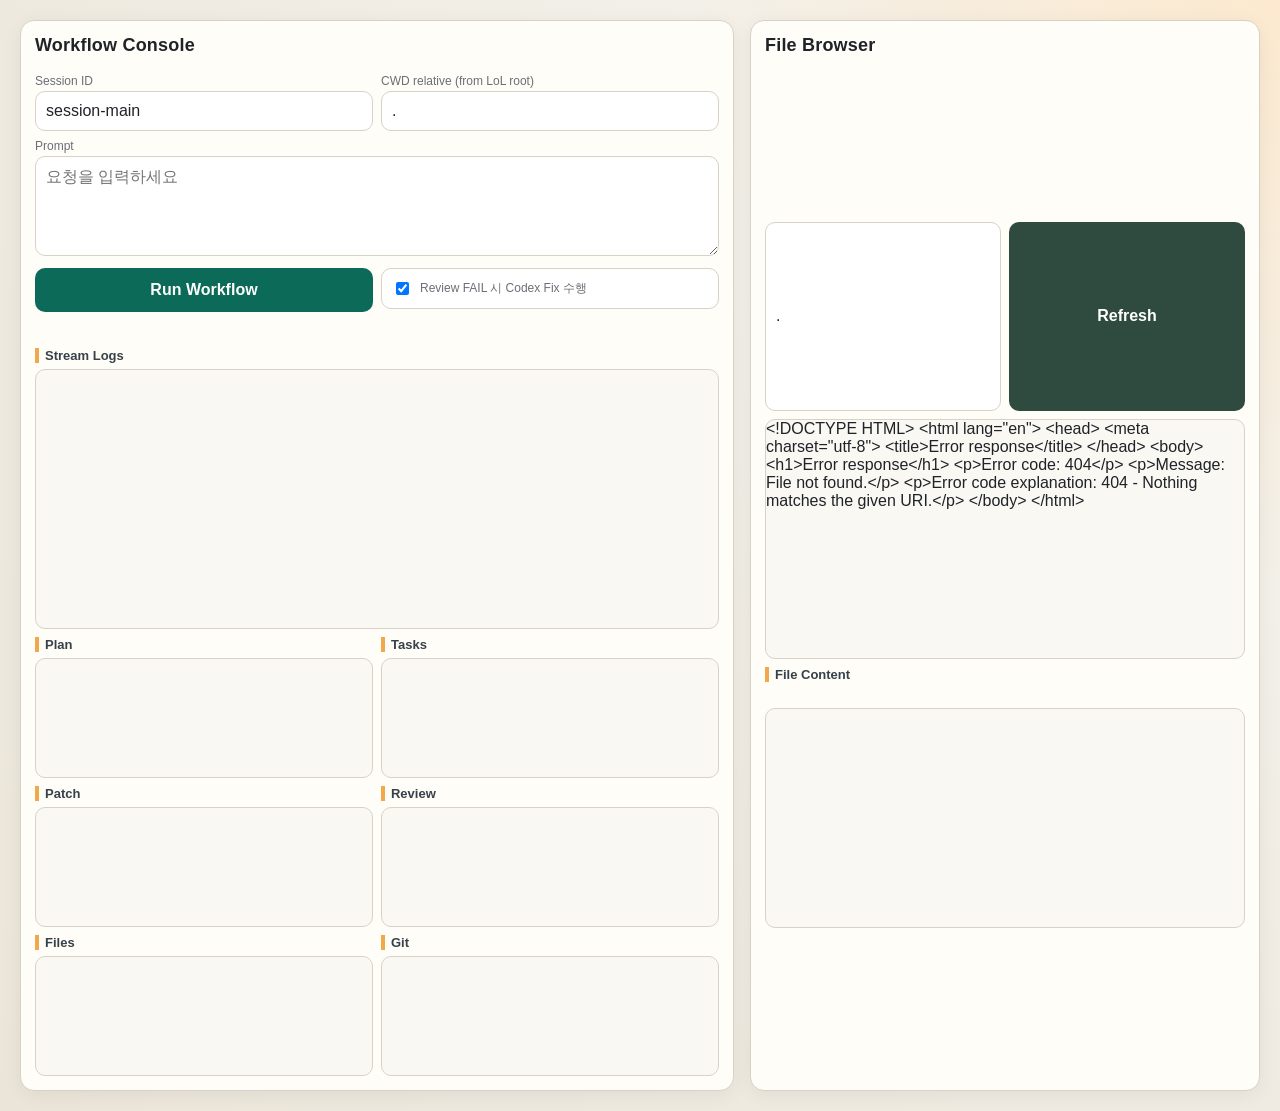
==== orchestrator/app/static/index.html @ 7f6a3e74 "chore: add orchestrator-runner workspace snapshot" ====
<!doctype html>
<html lang="ko">
<head>
  <meta charset="utf-8" />
  <meta name="viewport" content="width=device-width, initial-scale=1" />
  <title>LoL Orchestrator</title>
  <style>
    :root {
      --bg: #f3f0e9;
      --surface: #fffdf8;
      --ink: #1f2328;
      --muted: #6a6f76;
      --line: #d8d2c6;
      --accent: #0c6b58;
      --accent-2: #f0a84b;
    }
    * { box-sizing: border-box; }
    body {
      margin: 0;
      font-family: "IBM Plex Sans KR", "Pretendard", sans-serif;
      background: radial-gradient(circle at top right, #fce9cf 0%, var(--bg) 35%, #ebe5d9 100%);
      color: var(--ink);
    }
    .wrap {
      max-width: 1400px;
      margin: 0 auto;
      padding: 20px;
      display: grid;
      grid-template-columns: 1.4fr 1fr;
      gap: 16px;
    }
    .card {
      background: var(--surface);
      border: 1px solid var(--line);
      border-radius: 14px;
      padding: 14px;
      box-shadow: 0 4px 20px rgba(0, 0, 0, 0.06);
    }
    .title {
      margin: 0 0 10px 0;
      font-size: 18px;
      font-weight: 700;
      letter-spacing: 0.2px;
    }
    .grid-2 {
      display: grid;
      grid-template-columns: 1fr 1fr;
      gap: 8px;
    }
    label { font-size: 12px; color: var(--muted); display: block; margin-bottom: 3px; }
    input, textarea, button, select {
      width: 100%;
      border: 1px solid var(--line);
      border-radius: 10px;
      padding: 10px;
      background: #fff;
      color: var(--ink);
      font: inherit;
    }
    textarea { min-height: 100px; resize: vertical; }
    .btn {
      background: var(--accent);
      color: white;
      border: none;
      font-weight: 600;
      cursor: pointer;
    }
    .btn.secondary {
      background: #2f4a3f;
    }
    .stack { display: grid; gap: 8px; }
    .status {
      font-size: 13px;
      color: var(--muted);
      min-height: 20px;
    }
    .logs, .panel-content, .file-content {
      background: #faf8f3;
      border: 1px solid var(--line);
      border-radius: 10px;
      padding: 10px;
      white-space: pre-wrap;
      font-family: "Cascadia Code", "Consolas", monospace;
      font-size: 12px;
      overflow: auto;
    }
    .logs { min-height: 260px; max-height: 360px; }
    .panel-grid {
      display: grid;
      grid-template-columns: 1fr 1fr;
      gap: 8px;
    }
    .panel-title {
      margin: 0 0 6px 0;
      font-size: 13px;
      color: #36414a;
      border-left: 4px solid var(--accent-2);
      padding-left: 6px;
    }
    .panel-content {
      min-height: 120px;
      max-height: 220px;
    }
    .files-list {
      border: 1px solid var(--line);
      border-radius: 10px;
      background: #faf8f3;
      max-height: 250px;
      overflow: auto;
    }
    .entry {
      display: flex;
      justify-content: space-between;
      gap: 10px;
      padding: 8px 10px;
      border-bottom: 1px solid #e9e3d7;
      cursor: pointer;
      font-size: 12px;
    }
    .entry:hover { background: #f1ebdf; }
    .entry:last-child { border-bottom: none; }
    .entry .type { color: var(--muted); }
    .file-content { min-height: 220px; max-height: 380px; }
    @media (max-width: 980px) {
      .wrap { grid-template-columns: 1fr; }
    }
  </style>
</head>
<body>
  <div class="wrap">
    <section class="card stack">
      <h1 class="title">Workflow Console</h1>
      <div class="grid-2">
        <div>
          <label for="sessionId">Session ID</label>
          <input id="sessionId" value="session-main" />
        </div>
        <div>
          <label for="cwdRelative">CWD relative (from LoL root)</label>
          <input id="cwdRelative" value="." />
        </div>
      </div>
      <div>
        <label for="message">Prompt</label>
        <textarea id="message" placeholder="요청을 입력하세요"></textarea>
      </div>
      <div class="grid-2">
        <button id="sendBtn" class="btn">Run Workflow</button>
        <label style="display:flex;align-items:center;gap:8px;border:1px solid var(--line);border-radius:10px;padding:10px;background:#fff;">
          <input id="enableFix" type="checkbox" checked style="width:auto;" />
          Review FAIL 시 Codex Fix 수행
        </label>
      </div>
      <div id="status" class="status"></div>
      <div>
        <h3 class="panel-title">Stream Logs</h3>
        <div id="logs" class="logs"></div>
      </div>
      <div class="panel-grid">
        <div><h3 class="panel-title">Plan</h3><div id="panel-plan" class="panel-content"></div></div>
        <div><h3 class="panel-title">Tasks</h3><div id="panel-tasks" class="panel-content"></div></div>
        <div><h3 class="panel-title">Patch</h3><div id="panel-patch" class="panel-content"></div></div>
        <div><h3 class="panel-title">Review</h3><div id="panel-review" class="panel-content"></div></div>
        <div><h3 class="panel-title">Files</h3><div id="panel-files" class="panel-content"></div></div>
        <div><h3 class="panel-title">Git</h3><div id="panel-git" class="panel-content"></div></div>
      </div>
    </section>

    <section class="card stack">
      <h1 class="title">File Browser</h1>
      <div class="grid-2">
        <input id="browsePath" value="." />
        <button id="refreshFiles" class="btn secondary">Refresh</button>
      </div>
      <div id="filesList" class="files-list"></div>
      <div>
        <h3 class="panel-title">File Content</h3>
        <div id="filePath" class="status"></div>
        <div id="fileContent" class="file-content"></div>
      </div>
    </section>
  </div>

  <script>
    const el = (id) => document.getElementById(id);
    const logs = el("logs");
    const statusEl = el("status");
    let source = null;

    const panels = {
      plan: el("panel-plan"),
      tasks: el("panel-tasks"),
      patch: el("panel-patch"),
      review: el("panel-review"),
      files: el("panel-files"),
      git: el("panel-git"),
      implement: el("panel-patch"),
      fix: el("panel-patch")
    };

    function appendLog(line) {
      logs.textContent += line + "\n";
      logs.scrollTop = logs.scrollHeight;
    }

    function clearView() {
      logs.textContent = "";
      Object.values(panels).forEach((node) => { node.textContent = ""; });
    }

    async function startWorkflow() {
      if (source) {
        source.close();
        source = null;
      }
      clearView();
      const payload = {
        session_id: el("sessionId").value.trim(),
        message: el("message").value,
        cwd_relative: el("cwdRelative").value.trim() || ".",
        enable_fix: el("enableFix").checked
      };
      statusEl.textContent = "workflow 시작 중...";
      const res = await fetch("/api/chat", {
        method: "POST",
        headers: { "Content-Type": "application/json" },
        body: JSON.stringify(payload)
      });
      if (!res.ok) {
        statusEl.textContent = "workflow 시작 실패";
        appendLog(await res.text());
        return;
      }
      const data = await res.json();
      statusEl.textContent = `workflow_job_id=${data.workflow_job_id}`;
      source = new EventSource(`/api/workflow/stream/${data.workflow_job_id}`);
      source.onmessage = (event) => {
        try {
          const payload = JSON.parse(event.data);
          handleEvent(payload);
        } catch (e) {
          appendLog("parse error: " + String(e));
        }
      };
      source.onerror = () => {
        appendLog("[stream] disconnected");
      };
    }

    function handleEvent(evt) {
      const tag = `[${evt.seq}] ${evt.type}`;
      if (evt.type === "runner_event") {
        const p = evt.payload || {};
        if (p.type === "log") {
          appendLog(`${tag} [${evt.step}/${p.stream}] ${p.message}`);
        } else {
          appendLog(`${tag} [${evt.step}] ${JSON.stringify(p)}`);
        }
        return;
      }
      if (evt.type === "artifact") {
        appendLog(`${tag} artifact=${evt.name}`);
        if (panels[evt.name]) {
          panels[evt.name].textContent = evt.content || "";
        }
        return;
      }
      appendLog(`${tag} ${JSON.stringify(evt)}`);
      if (evt.type === "meta" && evt.event === "finished") {
        statusEl.textContent = `완료: ${evt.status}`;
        if (source) {
          source.close();
          source = null;
        }
      }
      if (evt.type === "meta" && evt.event === "error") {
        statusEl.textContent = `실패: ${evt.message || "unknown"}`;
        if (source) {
          source.close();
          source = null;
        }
      }
    }

    async function refreshFiles() {
      const path = el("browsePath").value.trim() || ".";
      const res = await fetch(`/api/files?path=${encodeURIComponent(path)}`);
      const list = el("filesList");
      list.textContent = "";
      if (!res.ok) {
        list.textContent = await res.text();
        return;
      }
      const data = await res.json();
      for (const entry of data.entries) {
        const row = document.createElement("div");
        row.className = "entry";
        row.innerHTML = `<span>${entry.path}</span><span class="type">${entry.type}</span>`;
        row.onclick = () => {
          if (entry.type === "dir") {
            el("browsePath").value = entry.path;
            refreshFiles();
          } else {
            loadFile(entry.path);
          }
        };
        list.appendChild(row);
      }
    }

    async function loadFile(path) {
      const res = await fetch(`/api/file?path=${encodeURIComponent(path)}`);
      if (!res.ok) {
        el("filePath").textContent = path;
        el("fileContent").textContent = await res.text();
        return;
      }
      const data = await res.json();
      el("filePath").textContent = data.path;
      el("fileContent").textContent = data.content;
    }

    el("sendBtn").onclick = () => startWorkflow();
    el("refreshFiles").onclick = () => refreshFiles();
    refreshFiles();
  </script>
</body>
</html>
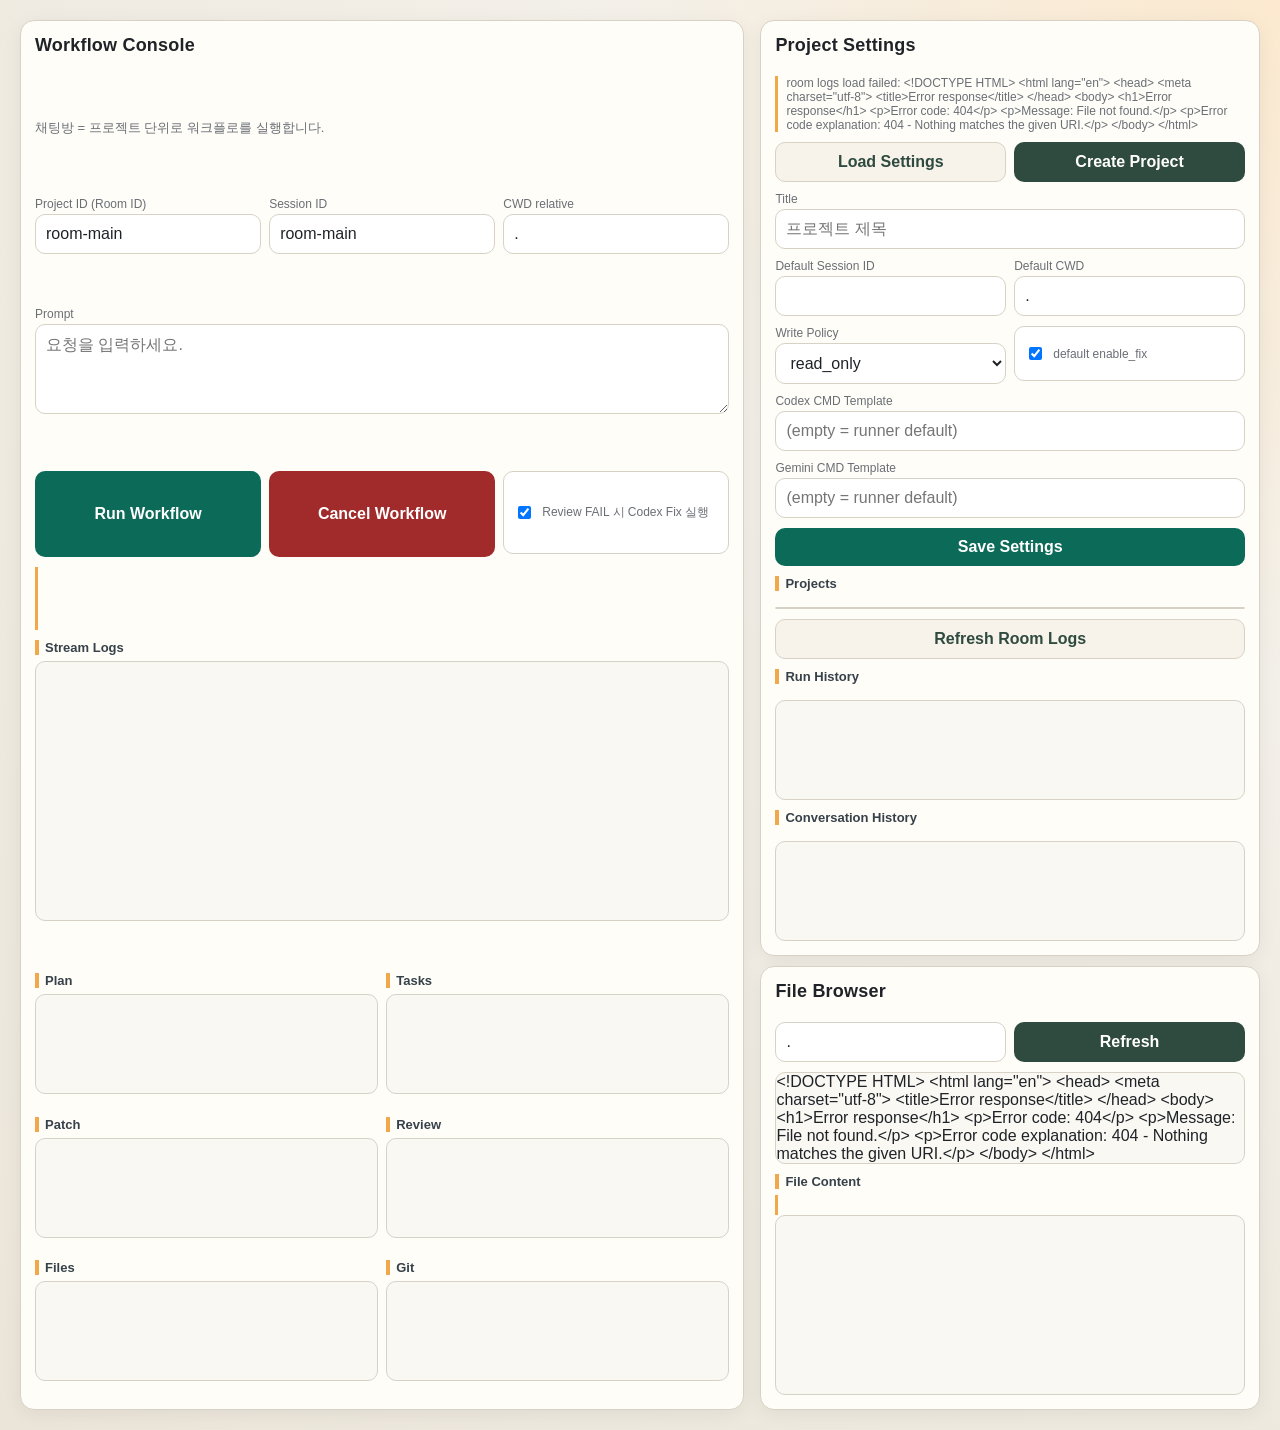
==== commit ae266b9f: "feat: dockerize runner orchestration with CLI-ready auto/mock modes" ====
--- a/orchestrator/app/static/index.html
+++ b/orchestrator/app/static/index.html
@@ -13,6 +13,7 @@
       --line: #d8d2c6;
       --accent: #0c6b58;
       --accent-2: #f0a84b;
+      --danger: #a12b2b;
     }
     * { box-sizing: border-box; }
     body {
@@ -22,11 +23,11 @@
       color: var(--ink);
     }
     .wrap {
-      max-width: 1400px;
+      max-width: 1500px;
       margin: 0 auto;
       padding: 20px;
       display: grid;
-      grid-template-columns: 1.4fr 1fr;
+      grid-template-columns: 1.45fr 1fr;
       gap: 16px;
     }
     .card {
@@ -42,9 +43,20 @@
       font-weight: 700;
       letter-spacing: 0.2px;
     }
+    .subtitle {
+      margin: 0 0 8px 0;
+      font-size: 13px;
+      color: var(--muted);
+    }
+    .stack { display: grid; gap: 10px; }
     .grid-2 {
       display: grid;
       grid-template-columns: 1fr 1fr;
+      gap: 8px;
+    }
+    .grid-3 {
+      display: grid;
+      grid-template-columns: repeat(3, 1fr);
       gap: 8px;
     }
     label { font-size: 12px; color: var(--muted); display: block; margin-bottom: 3px; }
@@ -57,7 +69,7 @@
       color: var(--ink);
       font: inherit;
     }
-    textarea { min-height: 100px; resize: vertical; }
+    textarea { min-height: 90px; resize: vertical; }
     .btn {
       background: var(--accent);
       color: white;
@@ -65,14 +77,19 @@
       font-weight: 600;
       cursor: pointer;
     }
-    .btn.secondary {
-      background: #2f4a3f;
-    }
-    .stack { display: grid; gap: 8px; }
+    .btn.secondary { background: #2f4a3f; }
+    .btn.ghost {
+      background: #f7f3eb;
+      color: #2f4a3f;
+      border: 1px solid var(--line);
+    }
+    .btn.danger { background: var(--danger); }
     .status {
-      font-size: 13px;
+      font-size: 12px;
       color: var(--muted);
       min-height: 20px;
+      border-left: 3px solid var(--accent-2);
+      padding-left: 8px;
     }
     .logs, .panel-content, .file-content {
       background: #faf8f3;
@@ -98,14 +115,33 @@
       padding-left: 6px;
     }
     .panel-content {
-      min-height: 120px;
+      min-height: 100px;
       max-height: 220px;
     }
+    .project-list {
+      border: 1px solid var(--line);
+      border-radius: 10px;
+      background: #faf8f3;
+      max-height: 200px;
+      overflow: auto;
+    }
+    .project-row {
+      display: flex;
+      justify-content: space-between;
+      gap: 8px;
+      padding: 8px 10px;
+      border-bottom: 1px solid #e9e3d7;
+      cursor: pointer;
+      font-size: 12px;
+    }
+    .project-row:last-child { border-bottom: none; }
+    .project-row:hover { background: #f1ebdf; }
+    .project-row .muted { color: var(--muted); }
     .files-list {
       border: 1px solid var(--line);
       border-radius: 10px;
       background: #faf8f3;
-      max-height: 250px;
+      max-height: 220px;
       overflow: auto;
     }
     .entry {
@@ -120,8 +156,8 @@
     .entry:hover { background: #f1ebdf; }
     .entry:last-child { border-bottom: none; }
     .entry .type { color: var(--muted); }
-    .file-content { min-height: 220px; max-height: 380px; }
-    @media (max-width: 980px) {
+    .file-content { min-height: 180px; max-height: 320px; }
+    @media (max-width: 1080px) {
       .wrap { grid-template-columns: 1fr; }
     }
   </style>
@@ -130,32 +166,43 @@
   <div class="wrap">
     <section class="card stack">
       <h1 class="title">Workflow Console</h1>
-      <div class="grid-2">
+      <p class="subtitle">채팅방 = 프로젝트 단위로 워크플로를 실행합니다.</p>
+
+      <div class="grid-3">
+        <div>
+          <label for="projectId">Project ID (Room ID)</label>
+          <input id="projectId" value="room-main" />
+        </div>
         <div>
           <label for="sessionId">Session ID</label>
-          <input id="sessionId" value="session-main" />
+          <input id="sessionId" value="room-main" />
         </div>
         <div>
-          <label for="cwdRelative">CWD relative (from LoL root)</label>
+          <label for="cwdRelative">CWD relative</label>
           <input id="cwdRelative" value="." />
         </div>
       </div>
+
       <div>
         <label for="message">Prompt</label>
-        <textarea id="message" placeholder="요청을 입력하세요"></textarea>
+        <textarea id="message" placeholder="요청을 입력하세요."></textarea>
       </div>
-      <div class="grid-2">
+
+      <div class="grid-3">
         <button id="sendBtn" class="btn">Run Workflow</button>
+        <button id="cancelBtn" class="btn danger">Cancel Workflow</button>
         <label style="display:flex;align-items:center;gap:8px;border:1px solid var(--line);border-radius:10px;padding:10px;background:#fff;">
           <input id="enableFix" type="checkbox" checked style="width:auto;" />
-          Review FAIL 시 Codex Fix 수행
+          Review FAIL 시 Codex Fix 실행
         </label>
       </div>
-      <div id="status" class="status"></div>
+
+      <div id="workflowStatus" class="status"></div>
       <div>
         <h3 class="panel-title">Stream Logs</h3>
         <div id="logs" class="logs"></div>
       </div>
+
       <div class="panel-grid">
         <div><h3 class="panel-title">Plan</h3><div id="panel-plan" class="panel-content"></div></div>
         <div><h3 class="panel-title">Tasks</h3><div id="panel-tasks" class="panel-content"></div></div>
@@ -166,25 +213,91 @@
       </div>
     </section>
 
-    <section class="card stack">
-      <h1 class="title">File Browser</h1>
-      <div class="grid-2">
-        <input id="browsePath" value="." />
-        <button id="refreshFiles" class="btn secondary">Refresh</button>
-      </div>
-      <div id="filesList" class="files-list"></div>
-      <div>
-        <h3 class="panel-title">File Content</h3>
-        <div id="filePath" class="status"></div>
-        <div id="fileContent" class="file-content"></div>
-      </div>
+    <section class="stack">
+      <section class="card stack">
+        <h2 class="title">Project Settings</h2>
+        <div id="settingsStatus" class="status"></div>
+
+        <div class="grid-2">
+          <button id="loadSettingsBtn" class="btn ghost">Load Settings</button>
+          <button id="createProjectBtn" class="btn secondary">Create Project</button>
+        </div>
+
+        <div>
+          <label for="projectTitle">Title</label>
+          <input id="projectTitle" placeholder="프로젝트 제목" />
+        </div>
+
+        <div class="grid-2">
+          <div>
+            <label for="defaultSessionId">Default Session ID</label>
+            <input id="defaultSessionId" />
+          </div>
+          <div>
+            <label for="defaultCwdRelative">Default CWD</label>
+            <input id="defaultCwdRelative" value="." />
+          </div>
+        </div>
+
+        <div class="grid-2">
+          <div>
+            <label for="writePolicy">Write Policy</label>
+            <select id="writePolicy">
+              <option value="read_only">read_only</option>
+              <option value="write_enabled">write_enabled</option>
+            </select>
+          </div>
+          <label style="display:flex;align-items:center;gap:8px;border:1px solid var(--line);border-radius:10px;padding:10px;background:#fff;">
+            <input id="defaultEnableFix" type="checkbox" checked style="width:auto;" />
+            default enable_fix
+          </label>
+        </div>
+
+        <div>
+          <label for="codexCmdTemplate">Codex CMD Template</label>
+          <input id="codexCmdTemplate" placeholder="(empty = runner default)" />
+        </div>
+        <div>
+          <label for="geminiCmdTemplate">Gemini CMD Template</label>
+          <input id="geminiCmdTemplate" placeholder="(empty = runner default)" />
+        </div>
+
+        <button id="saveSettingsBtn" class="btn">Save Settings</button>
+
+        <h3 class="panel-title">Projects</h3>
+        <div id="projectList" class="project-list"></div>
+
+        <button id="refreshRoomLogsBtn" class="btn ghost">Refresh Room Logs</button>
+        <h3 class="panel-title">Run History</h3>
+        <div id="runHistory" class="panel-content"></div>
+        <h3 class="panel-title">Conversation History</h3>
+        <div id="conversationHistory" class="panel-content"></div>
+      </section>
+
+      <section class="card stack">
+        <h2 class="title">File Browser</h2>
+        <div class="grid-2">
+          <input id="browsePath" value="." />
+          <button id="refreshFiles" class="btn secondary">Refresh</button>
+        </div>
+        <div id="filesList" class="files-list"></div>
+        <div>
+          <h3 class="panel-title">File Content</h3>
+          <div id="filePath" class="status"></div>
+          <div id="fileContent" class="file-content"></div>
+        </div>
+      </section>
     </section>
   </div>
 
   <script>
     const el = (id) => document.getElementById(id);
     const logs = el("logs");
-    const statusEl = el("status");
+    const workflowStatus = el("workflowStatus");
+    const settingsStatus = el("settingsStatus");
+    const runHistory = el("runHistory");
+    const conversationHistory = el("conversationHistory");
+    let currentWorkflowJobId = null;
     let source = null;
 
     const panels = {
@@ -198,14 +311,174 @@
       fix: el("panel-patch")
     };
 
+    function setStatus(node, message) {
+      node.textContent = message;
+    }
+
     function appendLog(line) {
       logs.textContent += line + "\n";
       logs.scrollTop = logs.scrollHeight;
     }
 
-    function clearView() {
+    function clearWorkflowView() {
       logs.textContent = "";
       Object.values(panels).forEach((node) => { node.textContent = ""; });
+    }
+
+    async function apiJson(url, options = {}) {
+      const res = await fetch(url, {
+        headers: { "Content-Type": "application/json", ...(options.headers || {}) },
+        ...options
+      });
+      const text = await res.text();
+      let data = {};
+      if (text) {
+        try { data = JSON.parse(text); } catch { data = { raw: text }; }
+      }
+      if (!res.ok) {
+        const detail = data.detail || data.raw || `${res.status}`;
+        throw new Error(String(detail));
+      }
+      return data;
+    }
+
+    function applySettings(settings) {
+      el("projectId").value = settings.project_id;
+      el("projectTitle").value = settings.title || "";
+      el("defaultSessionId").value = settings.default_session_id;
+      el("defaultCwdRelative").value = settings.default_cwd_relative;
+      el("defaultEnableFix").checked = !!settings.default_enable_fix;
+      el("codexCmdTemplate").value = settings.codex_cmd_template || "";
+      el("geminiCmdTemplate").value = settings.gemini_cmd_template || "";
+      el("writePolicy").value = settings.write_policy || "read_only";
+
+      el("sessionId").value = settings.default_session_id;
+      el("cwdRelative").value = settings.default_cwd_relative;
+      el("enableFix").checked = !!settings.default_enable_fix;
+    }
+
+    async function refreshProjects() {
+      try {
+        const data = await apiJson("/api/projects");
+        const list = el("projectList");
+        list.textContent = "";
+        for (const item of (data.items || [])) {
+          const row = document.createElement("div");
+          row.className = "project-row";
+          row.innerHTML = `<span>${item.project_id}</span><span class="muted">${item.updated_at}</span>`;
+          row.onclick = async () => {
+            el("projectId").value = item.project_id;
+            await loadSettings();
+          };
+          list.appendChild(row);
+        }
+      } catch (err) {
+        setStatus(settingsStatus, `projects load failed: ${String(err.message || err)}`);
+      }
+    }
+
+    function renderRuns(items) {
+      const rows = (items || []).slice(0, 20).map((item) => {
+        return `${item.workflow_job_id} | ${item.status} | ${item.updated_at || "-"}`;
+      });
+      runHistory.textContent = rows.length ? rows.join("\n") : "(no runs)";
+    }
+
+    function renderConversation(items) {
+      const rows = (items || []).slice(-40).map((item) => {
+        const src = item.source || item.type || "event";
+        if (item.message) {
+          return `[${src}] ${item.message}`;
+        }
+        if (item.event) {
+          return `[${src}] ${item.event}`;
+        }
+        return `[${src}] ${JSON.stringify(item)}`;
+      });
+      conversationHistory.textContent = rows.length ? rows.join("\n") : "(no conversation events)";
+    }
+
+    async function refreshRoomLogs() {
+      const projectId = el("projectId").value.trim();
+      if (!projectId) {
+        setStatus(settingsStatus, "project_id is required");
+        return;
+      }
+      try {
+        const runs = await apiJson(`/api/projects/${encodeURIComponent(projectId)}/runs`);
+        const conversation = await apiJson(`/api/projects/${encodeURIComponent(projectId)}/conversation?limit=200`);
+        renderRuns(runs.items || []);
+        renderConversation(conversation.items || []);
+      } catch (err) {
+        setStatus(settingsStatus, `room logs load failed: ${String(err.message || err)}`);
+      }
+    }
+
+    async function loadSettings() {
+      const projectId = el("projectId").value.trim();
+      if (!projectId) {
+        setStatus(settingsStatus, "project_id is required");
+        return;
+      }
+      try {
+        const data = await apiJson(`/api/projects/${encodeURIComponent(projectId)}/settings`);
+        applySettings(data);
+        await refreshRoomLogs();
+        setStatus(settingsStatus, `loaded settings: ${projectId}`);
+      } catch (err) {
+        setStatus(settingsStatus, `load failed: ${String(err.message || err)}`);
+      }
+    }
+
+    async function createProject() {
+      const projectId = el("projectId").value.trim();
+      if (!projectId) {
+        setStatus(settingsStatus, "project_id is required");
+        return;
+      }
+      try {
+        const data = await apiJson("/api/projects", {
+          method: "POST",
+          body: JSON.stringify({
+            project_id: projectId,
+            title: el("projectTitle").value.trim() || null
+          })
+        });
+        applySettings(data);
+        await refreshProjects();
+        await refreshRoomLogs();
+        setStatus(settingsStatus, `created project: ${projectId}`);
+      } catch (err) {
+        setStatus(settingsStatus, `create failed: ${String(err.message || err)}`);
+      }
+    }
+
+    async function saveSettings() {
+      const projectId = el("projectId").value.trim();
+      if (!projectId) {
+        setStatus(settingsStatus, "project_id is required");
+        return;
+      }
+      try {
+        const data = await apiJson(`/api/projects/${encodeURIComponent(projectId)}/settings`, {
+          method: "PUT",
+          body: JSON.stringify({
+            title: el("projectTitle").value.trim() || null,
+            default_session_id: el("defaultSessionId").value.trim() || projectId,
+            default_cwd_relative: el("defaultCwdRelative").value.trim() || ".",
+            default_enable_fix: el("defaultEnableFix").checked,
+            codex_cmd_template: el("codexCmdTemplate").value.trim(),
+            gemini_cmd_template: el("geminiCmdTemplate").value.trim(),
+            write_policy: el("writePolicy").value
+          })
+        });
+        applySettings(data);
+        await refreshProjects();
+        await refreshRoomLogs();
+        setStatus(settingsStatus, `saved settings: ${projectId}`);
+      } catch (err) {
+        setStatus(settingsStatus, `save failed: ${String(err.message || err)}`);
+      }
     }
 
     async function startWorkflow() {
@@ -213,41 +486,52 @@
         source.close();
         source = null;
       }
-      clearView();
+      clearWorkflowView();
+
       const payload = {
-        session_id: el("sessionId").value.trim(),
+        project_id: el("projectId").value.trim() || null,
+        session_id: el("sessionId").value.trim() || null,
         message: el("message").value,
-        cwd_relative: el("cwdRelative").value.trim() || ".",
+        cwd_relative: el("cwdRelative").value.trim() || null,
         enable_fix: el("enableFix").checked
       };
-      statusEl.textContent = "workflow 시작 중...";
-      const res = await fetch("/api/chat", {
-        method: "POST",
-        headers: { "Content-Type": "application/json" },
-        body: JSON.stringify(payload)
-      });
-      if (!res.ok) {
-        statusEl.textContent = "workflow 시작 실패";
-        appendLog(await res.text());
-        return;
-      }
-      const data = await res.json();
-      statusEl.textContent = `workflow_job_id=${data.workflow_job_id}`;
+
+      if (!payload.project_id) {
+        setStatus(workflowStatus, "project_id is required");
+        return;
+      }
+      if (!payload.message || !payload.message.trim()) {
+        setStatus(workflowStatus, "message is required");
+        return;
+      }
+
+      let data;
+      try {
+        data = await apiJson("/api/chat", {
+          method: "POST",
+          body: JSON.stringify(payload)
+        });
+      } catch (err) {
+        setStatus(workflowStatus, `workflow start failed: ${String(err.message || err)}`);
+        return;
+      }
+
+      setStatus(workflowStatus, `workflow_job_id=${data.workflow_job_id} (project=${data.project_id})`);
+      currentWorkflowJobId = data.workflow_job_id;
+      setTimeout(() => refreshRoomLogs(), 800);
       source = new EventSource(`/api/workflow/stream/${data.workflow_job_id}`);
       source.onmessage = (event) => {
         try {
           const payload = JSON.parse(event.data);
-          handleEvent(payload);
-        } catch (e) {
-          appendLog("parse error: " + String(e));
+          handleWorkflowEvent(payload);
+        } catch (err) {
+          appendLog("parse error: " + String(err));
         }
       };
-      source.onerror = () => {
-        appendLog("[stream] disconnected");
-      };
-    }
-
-    function handleEvent(evt) {
+      source.onerror = () => appendLog("[stream] disconnected");
+    }
+
+    function handleWorkflowEvent(evt) {
       const tag = `[${evt.seq}] ${evt.type}`;
       if (evt.type === "runner_event") {
         const p = evt.payload || {};
@@ -258,6 +542,7 @@
         }
         return;
       }
+
       if (evt.type === "artifact") {
         appendLog(`${tag} artifact=${evt.name}`);
         if (panels[evt.name]) {
@@ -265,64 +550,88 @@
         }
         return;
       }
+
       appendLog(`${tag} ${JSON.stringify(evt)}`);
       if (evt.type === "meta" && evt.event === "finished") {
-        statusEl.textContent = `완료: ${evt.status}`;
-        if (source) {
-          source.close();
-          source = null;
-        }
+        setStatus(workflowStatus, `completed: ${evt.status}`);
+        currentWorkflowJobId = null;
+        if (source) { source.close(); source = null; }
       }
       if (evt.type === "meta" && evt.event === "error") {
-        statusEl.textContent = `실패: ${evt.message || "unknown"}`;
-        if (source) {
-          source.close();
-          source = null;
-        }
+        setStatus(workflowStatus, `failed: ${evt.message || "unknown"}`);
+        currentWorkflowJobId = null;
+        if (source) { source.close(); source = null; }
+      }
+      if (evt.type === "meta" && evt.event === "canceled") {
+        setStatus(workflowStatus, "canceled");
+        currentWorkflowJobId = null;
+        if (source) { source.close(); source = null; }
+      }
+    }
+
+    async function cancelWorkflow() {
+      if (!currentWorkflowJobId) {
+        setStatus(workflowStatus, "no running workflow");
+        return;
+      }
+      try {
+        await apiJson(`/api/workflow/${encodeURIComponent(currentWorkflowJobId)}/cancel`, { method: "POST" });
+        setStatus(workflowStatus, `cancel requested: ${currentWorkflowJobId}`);
+      } catch (err) {
+        setStatus(workflowStatus, `cancel failed: ${String(err.message || err)}`);
       }
     }
 
     async function refreshFiles() {
       const path = el("browsePath").value.trim() || ".";
-      const res = await fetch(`/api/files?path=${encodeURIComponent(path)}`);
       const list = el("filesList");
       list.textContent = "";
-      if (!res.ok) {
-        list.textContent = await res.text();
-        return;
-      }
-      const data = await res.json();
-      for (const entry of data.entries) {
-        const row = document.createElement("div");
-        row.className = "entry";
-        row.innerHTML = `<span>${entry.path}</span><span class="type">${entry.type}</span>`;
-        row.onclick = () => {
-          if (entry.type === "dir") {
-            el("browsePath").value = entry.path;
-            refreshFiles();
-          } else {
-            loadFile(entry.path);
-          }
-        };
-        list.appendChild(row);
+      try {
+        const data = await apiJson(`/api/files?path=${encodeURIComponent(path)}`, { headers: {} });
+        for (const entry of data.entries || []) {
+          const row = document.createElement("div");
+          row.className = "entry";
+          row.innerHTML = `<span>${entry.path}</span><span class="type">${entry.type}</span>`;
+          row.onclick = () => {
+            if (entry.type === "dir") {
+              el("browsePath").value = entry.path;
+              refreshFiles();
+            } else {
+              loadFile(entry.path);
+            }
+          };
+          list.appendChild(row);
+        }
+      } catch (err) {
+        list.textContent = String(err.message || err);
       }
     }
 
     async function loadFile(path) {
-      const res = await fetch(`/api/file?path=${encodeURIComponent(path)}`);
-      if (!res.ok) {
+      try {
+        const data = await apiJson(`/api/file?path=${encodeURIComponent(path)}`, { headers: {} });
+        el("filePath").textContent = data.path;
+        el("fileContent").textContent = data.content;
+      } catch (err) {
         el("filePath").textContent = path;
-        el("fileContent").textContent = await res.text();
-        return;
-      }
-      const data = await res.json();
-      el("filePath").textContent = data.path;
-      el("fileContent").textContent = data.content;
+        el("fileContent").textContent = String(err.message || err);
+      }
     }
 
     el("sendBtn").onclick = () => startWorkflow();
+    el("cancelBtn").onclick = () => cancelWorkflow();
+    el("loadSettingsBtn").onclick = () => loadSettings();
+    el("createProjectBtn").onclick = () => createProject();
+    el("saveSettingsBtn").onclick = () => saveSettings();
+    el("refreshRoomLogsBtn").onclick = () => refreshRoomLogs();
     el("refreshFiles").onclick = () => refreshFiles();
-    refreshFiles();
+
+    (async () => {
+      await refreshProjects();
+      await refreshFiles();
+      await loadSettings();
+      await refreshRoomLogs();
+    })();
   </script>
 </body>
 </html>
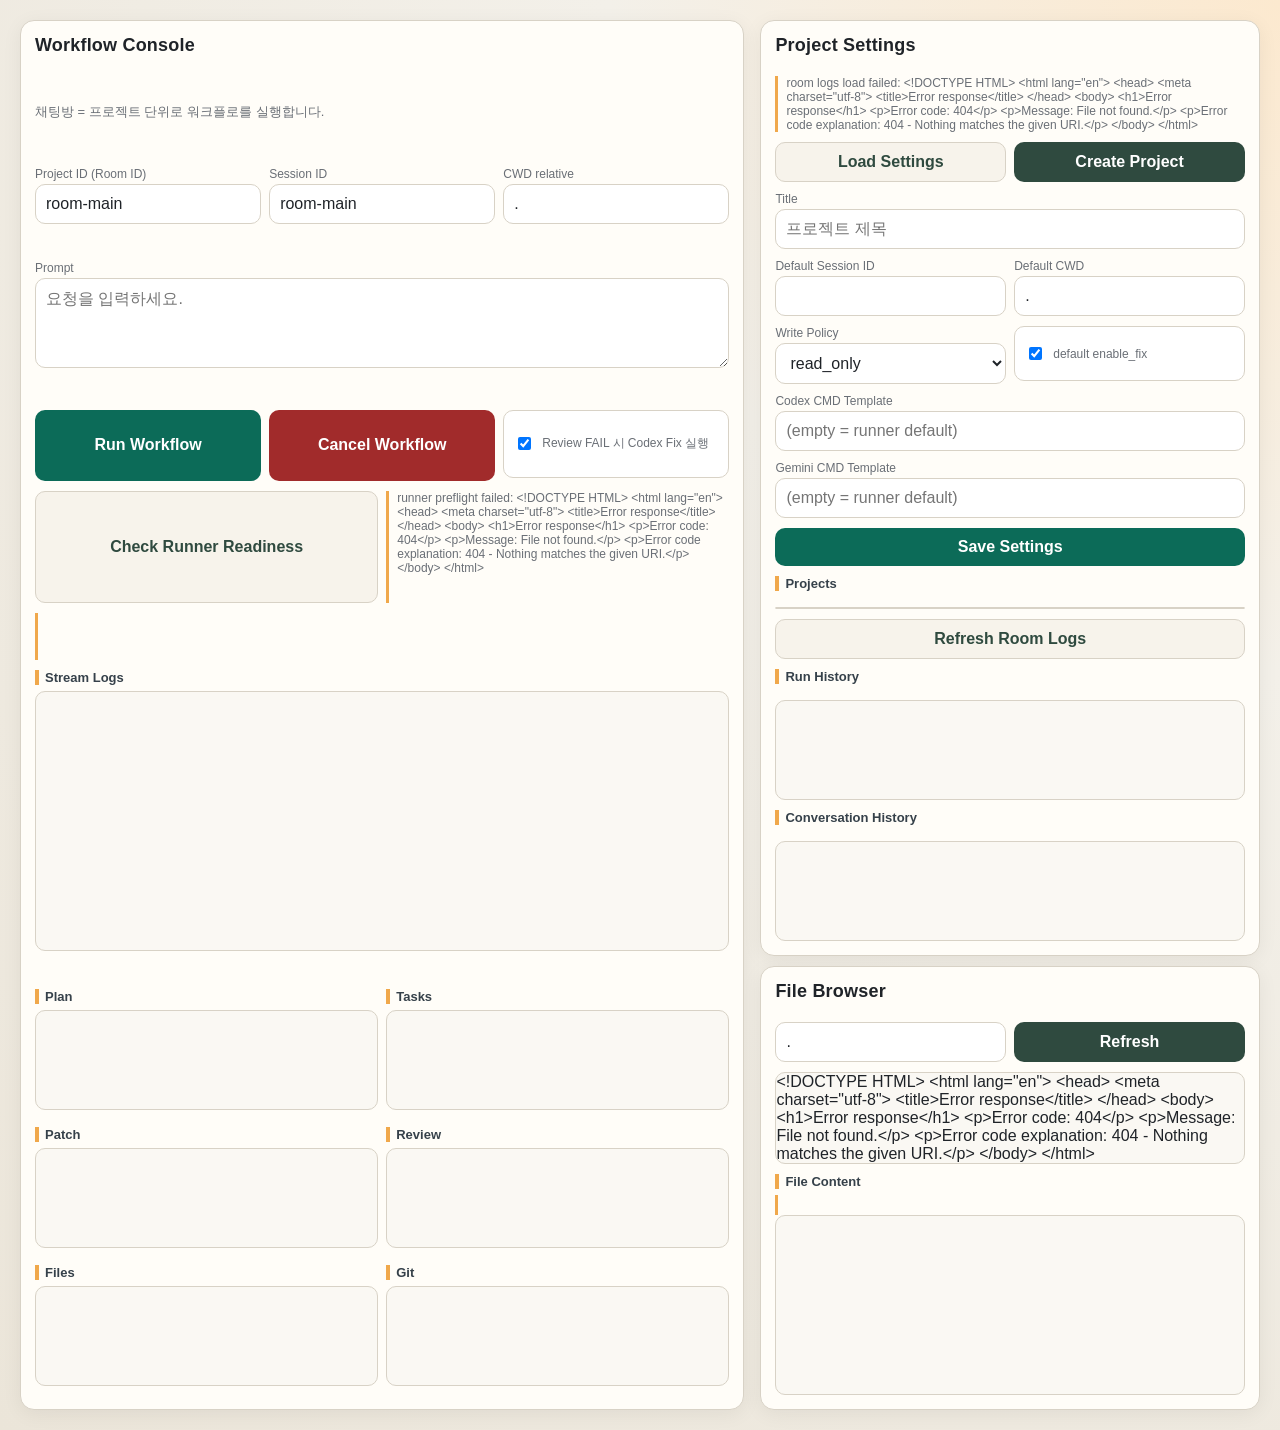
==== commit 4db2c911: "feat: enforce strict real CLI preflight and block mock fallback" ====
--- a/orchestrator/app/static/index.html
+++ b/orchestrator/app/static/index.html
@@ -197,6 +197,10 @@
         </label>
       </div>
 
+      <div class="grid-2">
+        <button id="checkRunnerBtn" class="btn ghost">Check Runner Readiness</button>
+        <div id="runnerReadiness" class="status"></div>
+      </div>
       <div id="workflowStatus" class="status"></div>
       <div>
         <h3 class="panel-title">Stream Logs</h3>
@@ -294,11 +298,13 @@
     const el = (id) => document.getElementById(id);
     const logs = el("logs");
     const workflowStatus = el("workflowStatus");
+    const runnerReadiness = el("runnerReadiness");
     const settingsStatus = el("settingsStatus");
     const runHistory = el("runHistory");
     const conversationHistory = el("conversationHistory");
     let currentWorkflowJobId = null;
     let source = null;
+    let runnerReady = false;
 
     const panels = {
       plan: el("panel-plan"),
@@ -374,6 +380,35 @@
         }
       } catch (err) {
         setStatus(settingsStatus, `projects load failed: ${String(err.message || err)}`);
+      }
+    }
+
+    function summarizeRunnerIssues(issues) {
+      if (!Array.isArray(issues) || issues.length === 0) return "";
+      return issues.slice(0, 4).map((issue) => {
+        const msg = (issue && issue.message) ? issue.message : "unknown issue";
+        const action = (issue && issue.action) ? ` -> ${issue.action}` : "";
+        return `${msg}${action}`;
+      }).join(" | ");
+    }
+
+    async function refreshRunnerReadiness() {
+      const cwd = el("cwdRelative").value.trim() || ".";
+      try {
+        const data = await apiJson(`/api/runner/preflight?cwd_relative=${encodeURIComponent(cwd)}`);
+        if (data.ready) {
+          runnerReady = true;
+          setStatus(runnerReadiness, "runner ready (CLI/auth/git checks passed)");
+          return true;
+        }
+        runnerReady = false;
+        const detail = summarizeRunnerIssues(data.issues);
+        setStatus(runnerReadiness, `runner NOT ready: ${detail}`);
+        return false;
+      } catch (err) {
+        runnerReady = false;
+        setStatus(runnerReadiness, `runner preflight failed: ${String(err.message || err)}`);
+        return false;
       }
     }
 
@@ -496,6 +531,12 @@
         enable_fix: el("enableFix").checked
       };
 
+      const ready = await refreshRunnerReadiness();
+      if (!ready) {
+        setStatus(workflowStatus, "workflow start blocked: runner is not ready (install/auth first).");
+        return;
+      }
+
       if (!payload.project_id) {
         setStatus(workflowStatus, "project_id is required");
         return;
@@ -625,12 +666,14 @@
     el("saveSettingsBtn").onclick = () => saveSettings();
     el("refreshRoomLogsBtn").onclick = () => refreshRoomLogs();
     el("refreshFiles").onclick = () => refreshFiles();
+    el("checkRunnerBtn").onclick = () => refreshRunnerReadiness();
 
     (async () => {
       await refreshProjects();
       await refreshFiles();
       await loadSettings();
       await refreshRoomLogs();
+      await refreshRunnerReadiness();
     })();
   </script>
 </body>
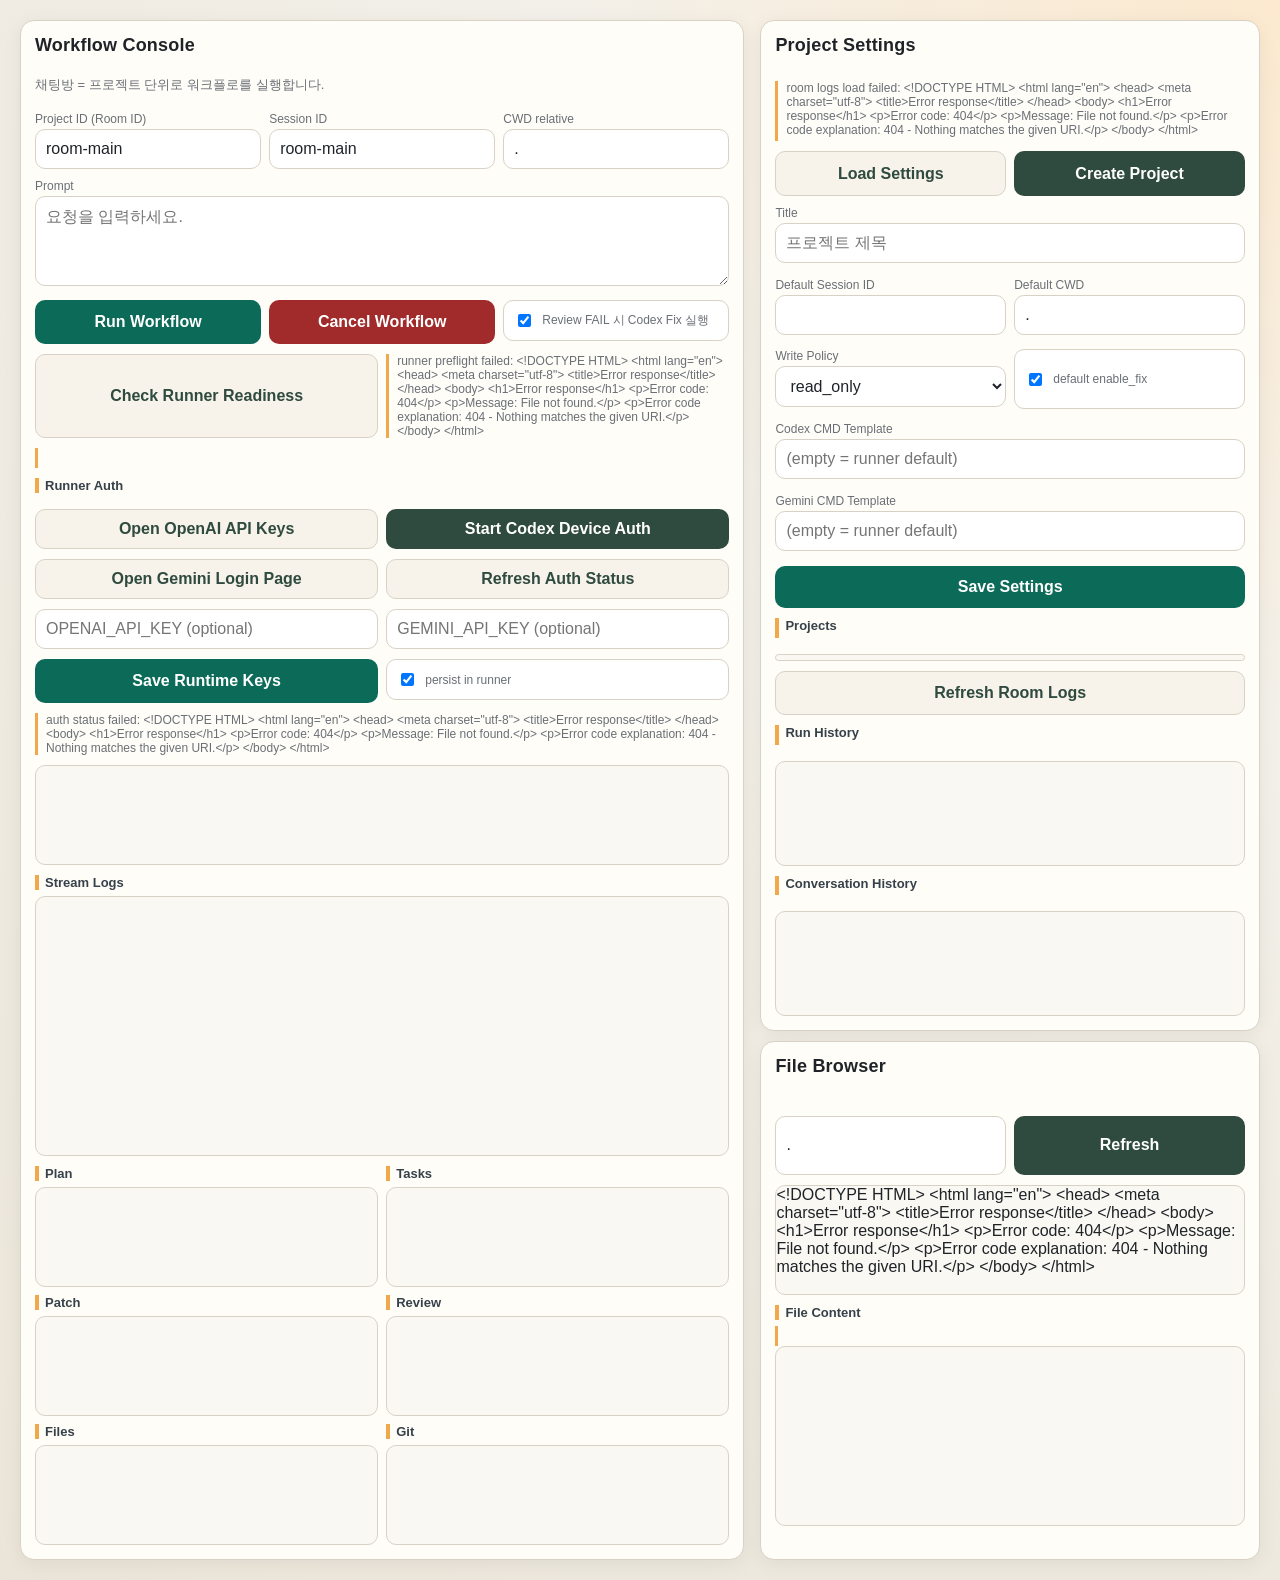
==== commit dc92ad04: "feat: add real auth UI flow with runner auth APIs and cloudflare fallback" ====
--- a/orchestrator/app/static/index.html
+++ b/orchestrator/app/static/index.html
@@ -202,6 +202,30 @@
         <div id="runnerReadiness" class="status"></div>
       </div>
       <div id="workflowStatus" class="status"></div>
+      <div class="stack">
+        <h3 class="panel-title">Runner Auth</h3>
+        <div class="grid-2">
+          <button id="openCodexLoginBtn" class="btn ghost">Open OpenAI API Keys</button>
+          <button id="startCodexDeviceBtn" class="btn secondary">Start Codex Device Auth</button>
+        </div>
+        <div class="grid-2">
+          <button id="openGeminiLoginBtn" class="btn ghost">Open Gemini Login Page</button>
+          <button id="refreshAuthStatusBtn" class="btn ghost">Refresh Auth Status</button>
+        </div>
+        <div class="grid-2">
+          <input id="openaiApiKeyInput" type="password" placeholder="OPENAI_API_KEY (optional)" />
+          <input id="geminiApiKeyInput" type="password" placeholder="GEMINI_API_KEY (optional)" />
+        </div>
+        <div class="grid-2">
+          <button id="saveRuntimeKeysBtn" class="btn">Save Runtime Keys</button>
+          <label style="display:flex;align-items:center;gap:8px;border:1px solid var(--line);border-radius:10px;padding:10px;background:#fff;">
+            <input id="persistRuntimeKeys" type="checkbox" checked style="width:auto;" />
+            persist in runner
+          </label>
+        </div>
+        <div id="authStatus" class="status"></div>
+        <div id="authLogs" class="panel-content"></div>
+      </div>
       <div>
         <h3 class="panel-title">Stream Logs</h3>
         <div id="logs" class="logs"></div>
@@ -299,12 +323,16 @@
     const logs = el("logs");
     const workflowStatus = el("workflowStatus");
     const runnerReadiness = el("runnerReadiness");
+    const authStatus = el("authStatus");
+    const authLogs = el("authLogs");
     const settingsStatus = el("settingsStatus");
     const runHistory = el("runHistory");
     const conversationHistory = el("conversationHistory");
     let currentWorkflowJobId = null;
     let source = null;
     let runnerReady = false;
+    let authUrls = {};
+    let authSource = null;
 
     const panels = {
       plan: el("panel-plan"),
@@ -324,6 +352,11 @@
     function appendLog(line) {
       logs.textContent += line + "\n";
       logs.scrollTop = logs.scrollHeight;
+    }
+
+    function appendAuthLog(line) {
+      authLogs.textContent += line + "\n";
+      authLogs.scrollTop = authLogs.scrollHeight;
     }
 
     function clearWorkflowView() {
@@ -410,6 +443,127 @@
         setStatus(runnerReadiness, `runner preflight failed: ${String(err.message || err)}`);
         return false;
       }
+    }
+
+    async function loadAuthUrls() {
+      try {
+        authUrls = await apiJson("/api/runner/auth/urls");
+        return authUrls;
+      } catch (err) {
+        setStatus(authStatus, `auth url load failed: ${String(err.message || err)}`);
+        return {};
+      }
+    }
+
+    function openExternal(url) {
+      if (!url) {
+        setStatus(authStatus, "auth url is not available");
+        return;
+      }
+      const popup = window.open(url, "_blank", "noopener,noreferrer");
+      if (!popup) {
+        setStatus(authStatus, `popup blocked. open manually: ${url}`);
+      } else {
+        setStatus(authStatus, `opened: ${url}`);
+      }
+    }
+
+    async function refreshAuthRuntime() {
+      try {
+        const data = await apiJson("/api/runner/auth/runtime");
+        const codex = data.codex || {};
+        const gemini = data.gemini || {};
+        setStatus(
+          authStatus,
+          `codex=${codex.ready ? "ready" : "not_ready"} (${codex.detail || "-"}) | `
+          + `gemini=${gemini.ready ? "ready" : "not_ready"} (${gemini.detail || "-"})`
+        );
+        return data;
+      } catch (err) {
+        setStatus(authStatus, `auth status failed: ${String(err.message || err)}`);
+        return null;
+      }
+    }
+
+    async function saveRuntimeKeys() {
+      const openaiValue = el("openaiApiKeyInput").value.trim();
+      const geminiValue = el("geminiApiKeyInput").value.trim();
+      try {
+        await apiJson("/api/runner/auth/runtime-keys", {
+          method: "POST",
+          body: JSON.stringify({
+            openai_api_key: openaiValue,
+            gemini_api_key: geminiValue,
+            persist: !!el("persistRuntimeKeys").checked
+          })
+        });
+        setStatus(authStatus, "runtime keys updated");
+        await refreshAuthRuntime();
+        await refreshRunnerReadiness();
+      } catch (err) {
+        setStatus(authStatus, `set runtime keys failed: ${String(err.message || err)}`);
+      }
+    }
+
+    async function startCodexDeviceAuth() {
+      if (authSource) {
+        authSource.close();
+        authSource = null;
+      }
+      authLogs.textContent = "";
+      await loadAuthUrls();
+      openExternal(authUrls.openai_api_keys_url || authUrls.codex_login_url || "");
+
+      let data;
+      try {
+        data = await apiJson("/api/runner/auth/codex/device/start", {
+          method: "POST",
+          body: JSON.stringify({
+            session_id: `runner-auth-codex-${Date.now()}`
+          })
+        });
+      } catch (err) {
+        setStatus(authStatus, `start codex device auth failed: ${String(err.message || err)}`);
+        return;
+      }
+
+      const jobId = data.job_id;
+      setStatus(authStatus, `codex device auth started: ${jobId}`);
+      authSource = new EventSource(`/api/runner/jobs/stream/${encodeURIComponent(jobId)}`);
+      authSource.onmessage = async (event) => {
+        try {
+          const payload = JSON.parse(event.data);
+          if (payload.type === "log") {
+            appendAuthLog(`[${payload.stream}] ${payload.message}`);
+            const lowered = String(payload.message || "").toLowerCase();
+            if (lowered.includes("cloudflare") || lowered.includes("400 bad request")) {
+              setStatus(
+                authStatus,
+                "device auth blocked (cloudflare). use OpenAI API key page + Save Runtime Keys flow."
+              );
+            }
+            const urlMatch = String(payload.message || "").match(/https?:\/\/[^\s]+/);
+            if (urlMatch && urlMatch[0]) {
+              appendAuthLog(`[hint] open this url: ${urlMatch[0]}`);
+            }
+          } else {
+            appendAuthLog(JSON.stringify(payload));
+            if (payload.type === "meta" && payload.event === "finished") {
+              const statusPayload = await apiJson(`/api/runner/jobs/${encodeURIComponent(jobId)}`);
+              setStatus(authStatus, `codex device auth finished: ${statusPayload.status} (rc=${statusPayload.return_code})`);
+              authSource.close();
+              authSource = null;
+              await refreshAuthRuntime();
+              await refreshRunnerReadiness();
+            }
+          }
+        } catch (err) {
+          appendAuthLog(`parse error: ${String(err.message || err)}`);
+        }
+      };
+      authSource.onerror = () => {
+        appendAuthLog("[stream] auth stream disconnected");
+      };
     }
 
     function renderRuns(items) {
@@ -667,12 +821,25 @@
     el("refreshRoomLogsBtn").onclick = () => refreshRoomLogs();
     el("refreshFiles").onclick = () => refreshFiles();
     el("checkRunnerBtn").onclick = () => refreshRunnerReadiness();
+    el("openCodexLoginBtn").onclick = async () => {
+      await loadAuthUrls();
+      openExternal(authUrls.openai_api_keys_url || authUrls.codex_login_url || "");
+    };
+    el("openGeminiLoginBtn").onclick = async () => {
+      await loadAuthUrls();
+      openExternal(authUrls.gemini_login_url || authUrls.gemini_api_keys_url || "");
+    };
+    el("refreshAuthStatusBtn").onclick = () => refreshAuthRuntime();
+    el("saveRuntimeKeysBtn").onclick = () => saveRuntimeKeys();
+    el("startCodexDeviceBtn").onclick = () => startCodexDeviceAuth();
 
     (async () => {
       await refreshProjects();
       await refreshFiles();
       await loadSettings();
       await refreshRoomLogs();
+      await loadAuthUrls();
+      await refreshAuthRuntime();
       await refreshRunnerReadiness();
     })();
   </script>
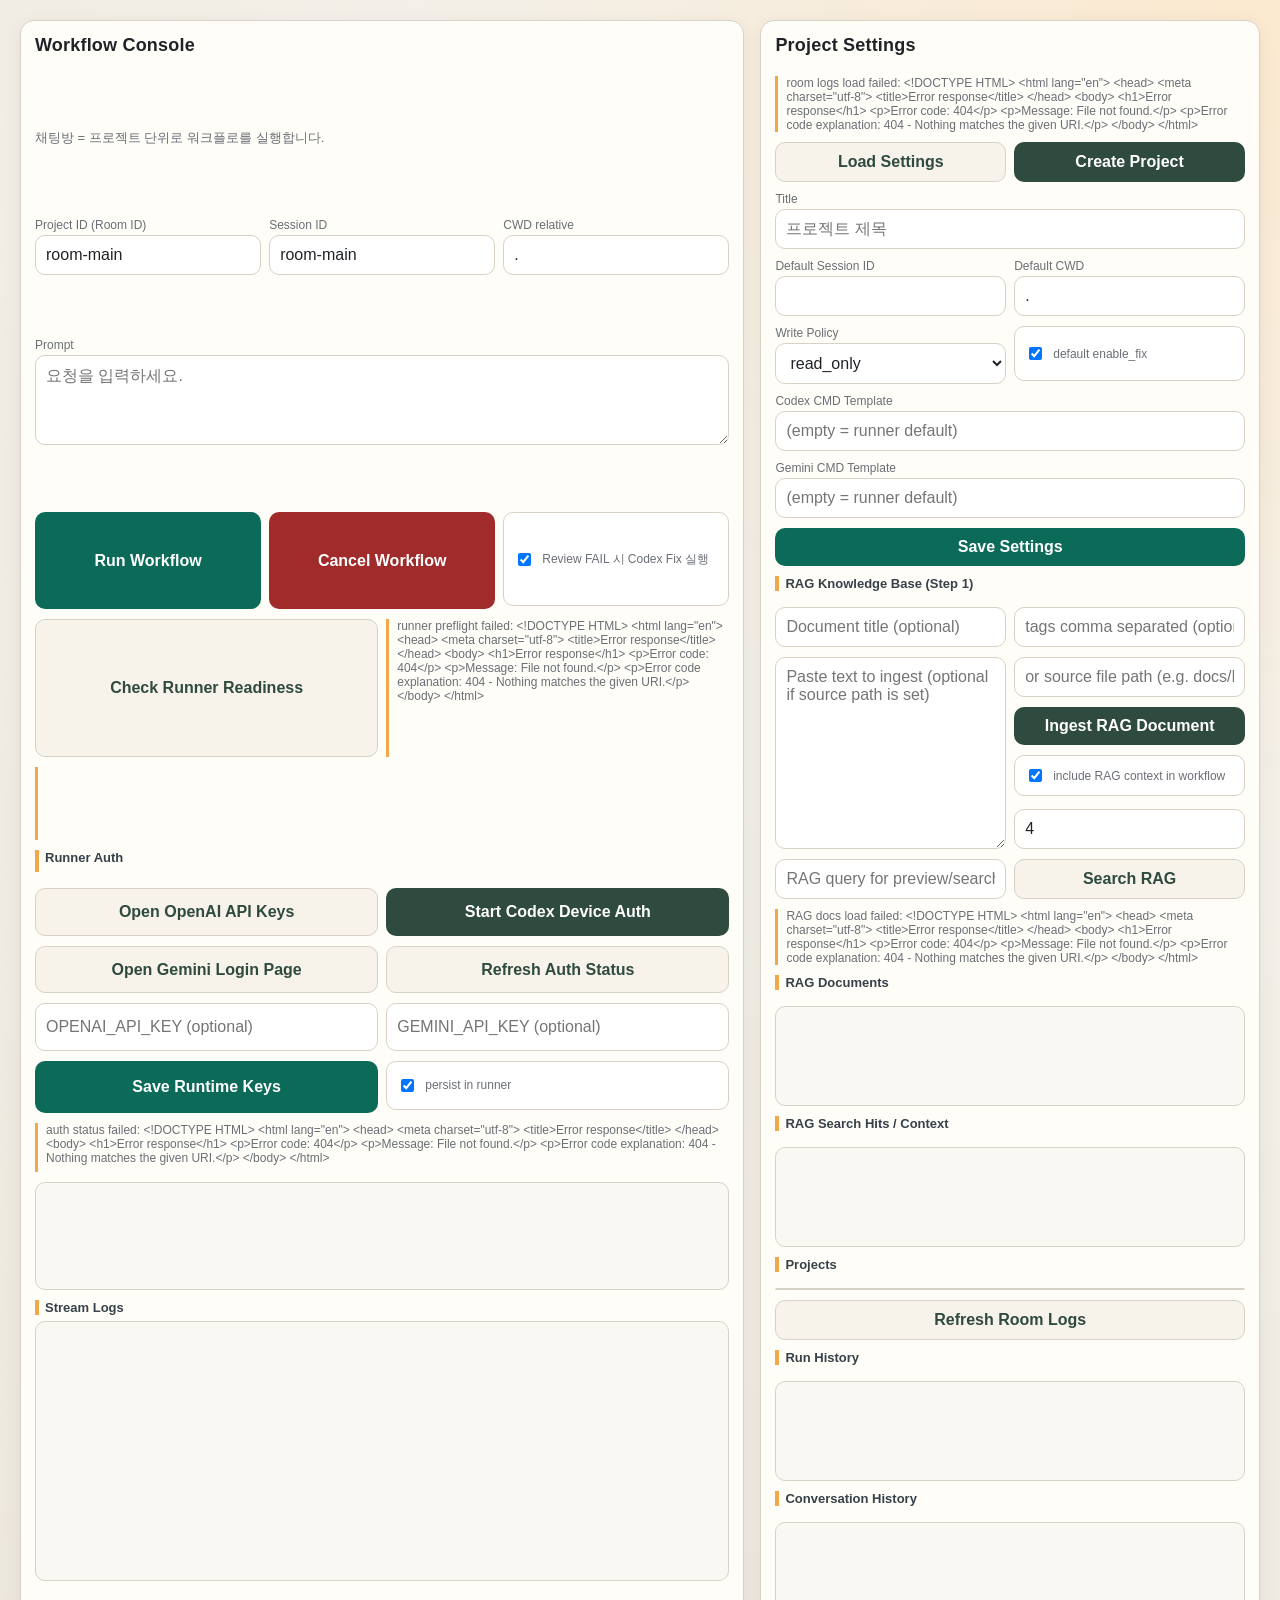
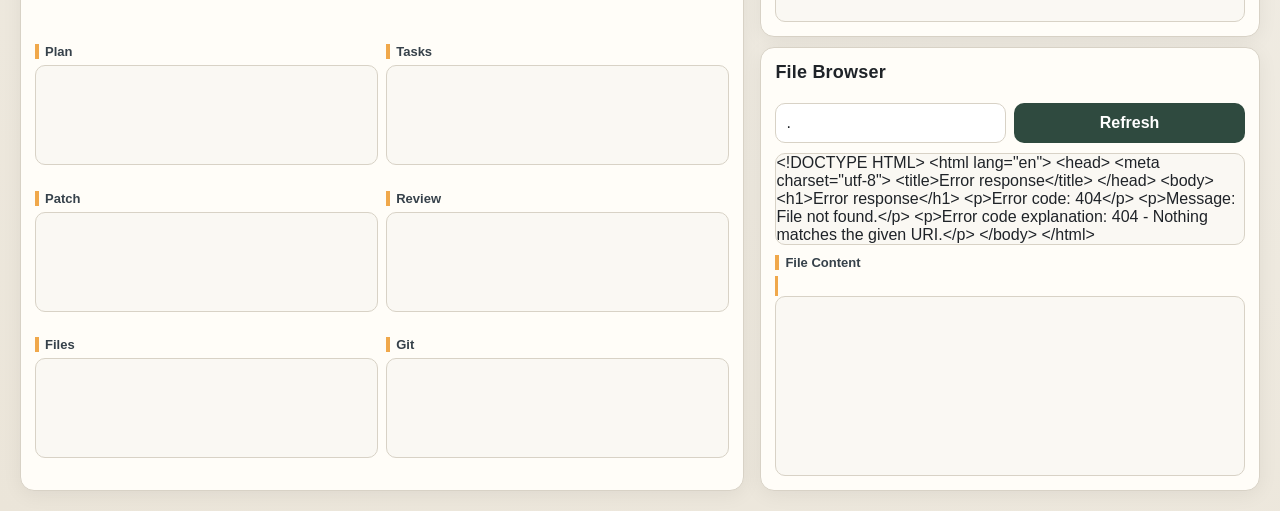
==== commit 842c7a8d: "feat: add RAG step1 project knowledge base with UI and docs" ====
--- a/orchestrator/app/static/index.html
+++ b/orchestrator/app/static/index.html
@@ -292,6 +292,33 @@
 
         <button id="saveSettingsBtn" class="btn">Save Settings</button>
 
+        <h3 class="panel-title">RAG Knowledge Base (Step 1)</h3>
+        <div class="grid-2">
+          <input id="ragDocTitle" placeholder="Document title (optional)" />
+          <input id="ragDocTags" placeholder="tags comma separated (optional)" />
+        </div>
+        <div class="grid-2">
+          <textarea id="ragDocContent" placeholder="Paste text to ingest (optional if source path is set)"></textarea>
+          <div class="stack">
+            <input id="ragSourcePath" placeholder="or source file path (e.g. docs/README.md)" />
+            <button id="ingestRagDocBtn" class="btn secondary">Ingest RAG Document</button>
+            <label style="display:flex;align-items:center;gap:8px;border:1px solid var(--line);border-radius:10px;padding:10px;background:#fff;">
+              <input id="includeRagInChat" type="checkbox" checked style="width:auto;" />
+              include RAG context in workflow
+            </label>
+            <input id="ragTopK" type="number" min="1" max="20" value="4" />
+          </div>
+        </div>
+        <div class="grid-2">
+          <input id="ragQuery" placeholder="RAG query for preview/search" />
+          <button id="searchRagBtn" class="btn ghost">Search RAG</button>
+        </div>
+        <div id="ragStatus" class="status"></div>
+        <h3 class="panel-title">RAG Documents</h3>
+        <div id="ragDocs" class="panel-content"></div>
+        <h3 class="panel-title">RAG Search Hits / Context</h3>
+        <div id="ragHits" class="panel-content"></div>
+
         <h3 class="panel-title">Projects</h3>
         <div id="projectList" class="project-list"></div>
 
@@ -328,6 +355,9 @@
     const settingsStatus = el("settingsStatus");
     const runHistory = el("runHistory");
     const conversationHistory = el("conversationHistory");
+    const ragStatus = el("ragStatus");
+    const ragDocs = el("ragDocs");
+    const ragHits = el("ragHits");
     let currentWorkflowJobId = null;
     let source = null;
     let runnerReady = false;
@@ -587,6 +617,103 @@
       conversationHistory.textContent = rows.length ? rows.join("\n") : "(no conversation events)";
     }
 
+    function renderRagDocuments(items) {
+      const rows = (items || []).slice(0, 80).map((item) => {
+        const title = item.title || item.document_id;
+        const source = item.source_path || item.source_type || "text";
+        const chunks = item.chunk_count || 0;
+        const chars = item.char_count || 0;
+        return `${item.document_id} | ${title} | src=${source} | chunks=${chunks} | chars=${chars}`;
+      });
+      ragDocs.textContent = rows.length ? rows.join("\n") : "(no RAG documents)";
+    }
+
+    function renderRagHits(hits, context) {
+      const hitRows = (hits || []).map((hit, idx) => {
+        return `[${idx + 1}] score=${hit.score} | ${hit.title} | ${hit.source_path || "inline-text"}\n${hit.excerpt}`;
+      });
+      const blocks = [];
+      if (hitRows.length) {
+        blocks.push(hitRows.join("\n\n"));
+      }
+      if (context) {
+        blocks.push("---- context preview ----\n" + context);
+      }
+      ragHits.textContent = blocks.length ? blocks.join("\n\n") : "(no hits)";
+    }
+
+    async function refreshRagDocuments() {
+      const projectId = el("projectId").value.trim();
+      if (!projectId) {
+        setStatus(ragStatus, "project_id is required");
+        return;
+      }
+      try {
+        const data = await apiJson(`/api/projects/${encodeURIComponent(projectId)}/rag/documents`);
+        renderRagDocuments(data.items || []);
+        setStatus(ragStatus, `RAG docs loaded: ${data.items ? data.items.length : 0}`);
+      } catch (err) {
+        setStatus(ragStatus, `RAG docs load failed: ${String(err.message || err)}`);
+      }
+    }
+
+    async function ingestRagDocument() {
+      const projectId = el("projectId").value.trim();
+      if (!projectId) {
+        setStatus(ragStatus, "project_id is required");
+        return;
+      }
+      const sourcePath = el("ragSourcePath").value.trim();
+      const body = {
+        source_type: sourcePath ? "file" : "text",
+        title: el("ragDocTitle").value.trim() || null,
+        tags: el("ragDocTags").value
+          .split(",")
+          .map((v) => v.trim())
+          .filter((v) => v.length > 0)
+      };
+      if (sourcePath) {
+        body.source_path = sourcePath;
+      } else {
+        body.content = el("ragDocContent").value;
+      }
+      try {
+        const data = await apiJson(`/api/projects/${encodeURIComponent(projectId)}/rag/documents`, {
+          method: "POST",
+          body: JSON.stringify(body)
+        });
+        const item = data.item || {};
+        setStatus(ragStatus, `RAG document ingested: ${item.document_id || "-"}`);
+        await refreshRagDocuments();
+      } catch (err) {
+        setStatus(ragStatus, `RAG ingest failed: ${String(err.message || err)}`);
+      }
+    }
+
+    async function searchRag() {
+      const projectId = el("projectId").value.trim();
+      const query = el("ragQuery").value.trim();
+      if (!projectId) {
+        setStatus(ragStatus, "project_id is required");
+        return;
+      }
+      if (!query) {
+        setStatus(ragStatus, "RAG query is required");
+        return;
+      }
+      const topK = Number(el("ragTopK").value) || 4;
+      try {
+        const data = await apiJson(`/api/projects/${encodeURIComponent(projectId)}/rag/search`, {
+          method: "POST",
+          body: JSON.stringify({ query, top_k: Math.max(1, Math.min(20, topK)), max_chars: 2400 })
+        });
+        renderRagHits(data.hits || [], data.context || "");
+        setStatus(ragStatus, `RAG search done: ${data.hits ? data.hits.length : 0} hits`);
+      } catch (err) {
+        setStatus(ragStatus, `RAG search failed: ${String(err.message || err)}`);
+      }
+    }
+
     async function refreshRoomLogs() {
       const projectId = el("projectId").value.trim();
       if (!projectId) {
@@ -613,6 +740,7 @@
         const data = await apiJson(`/api/projects/${encodeURIComponent(projectId)}/settings`);
         applySettings(data);
         await refreshRoomLogs();
+        await refreshRagDocuments();
         setStatus(settingsStatus, `loaded settings: ${projectId}`);
       } catch (err) {
         setStatus(settingsStatus, `load failed: ${String(err.message || err)}`);
@@ -636,6 +764,7 @@
         applySettings(data);
         await refreshProjects();
         await refreshRoomLogs();
+        await refreshRagDocuments();
         setStatus(settingsStatus, `created project: ${projectId}`);
       } catch (err) {
         setStatus(settingsStatus, `create failed: ${String(err.message || err)}`);
@@ -664,6 +793,7 @@
         applySettings(data);
         await refreshProjects();
         await refreshRoomLogs();
+        await refreshRagDocuments();
         setStatus(settingsStatus, `saved settings: ${projectId}`);
       } catch (err) {
         setStatus(settingsStatus, `save failed: ${String(err.message || err)}`);
@@ -682,7 +812,9 @@
         session_id: el("sessionId").value.trim() || null,
         message: el("message").value,
         cwd_relative: el("cwdRelative").value.trim() || null,
-        enable_fix: el("enableFix").checked
+        enable_fix: el("enableFix").checked,
+        include_rag: el("includeRagInChat").checked,
+        rag_top_k: Math.max(1, Math.min(20, Number(el("ragTopK").value) || 4))
       };
 
       const ready = await refreshRunnerReadiness();
@@ -819,6 +951,8 @@
     el("createProjectBtn").onclick = () => createProject();
     el("saveSettingsBtn").onclick = () => saveSettings();
     el("refreshRoomLogsBtn").onclick = () => refreshRoomLogs();
+    el("ingestRagDocBtn").onclick = () => ingestRagDocument();
+    el("searchRagBtn").onclick = () => searchRag();
     el("refreshFiles").onclick = () => refreshFiles();
     el("checkRunnerBtn").onclick = () => refreshRunnerReadiness();
     el("openCodexLoginBtn").onclick = async () => {
@@ -838,6 +972,7 @@
       await refreshFiles();
       await loadSettings();
       await refreshRoomLogs();
+      await refreshRagDocuments();
       await loadAuthUrls();
       await refreshAuthRuntime();
       await refreshRunnerReadiness();
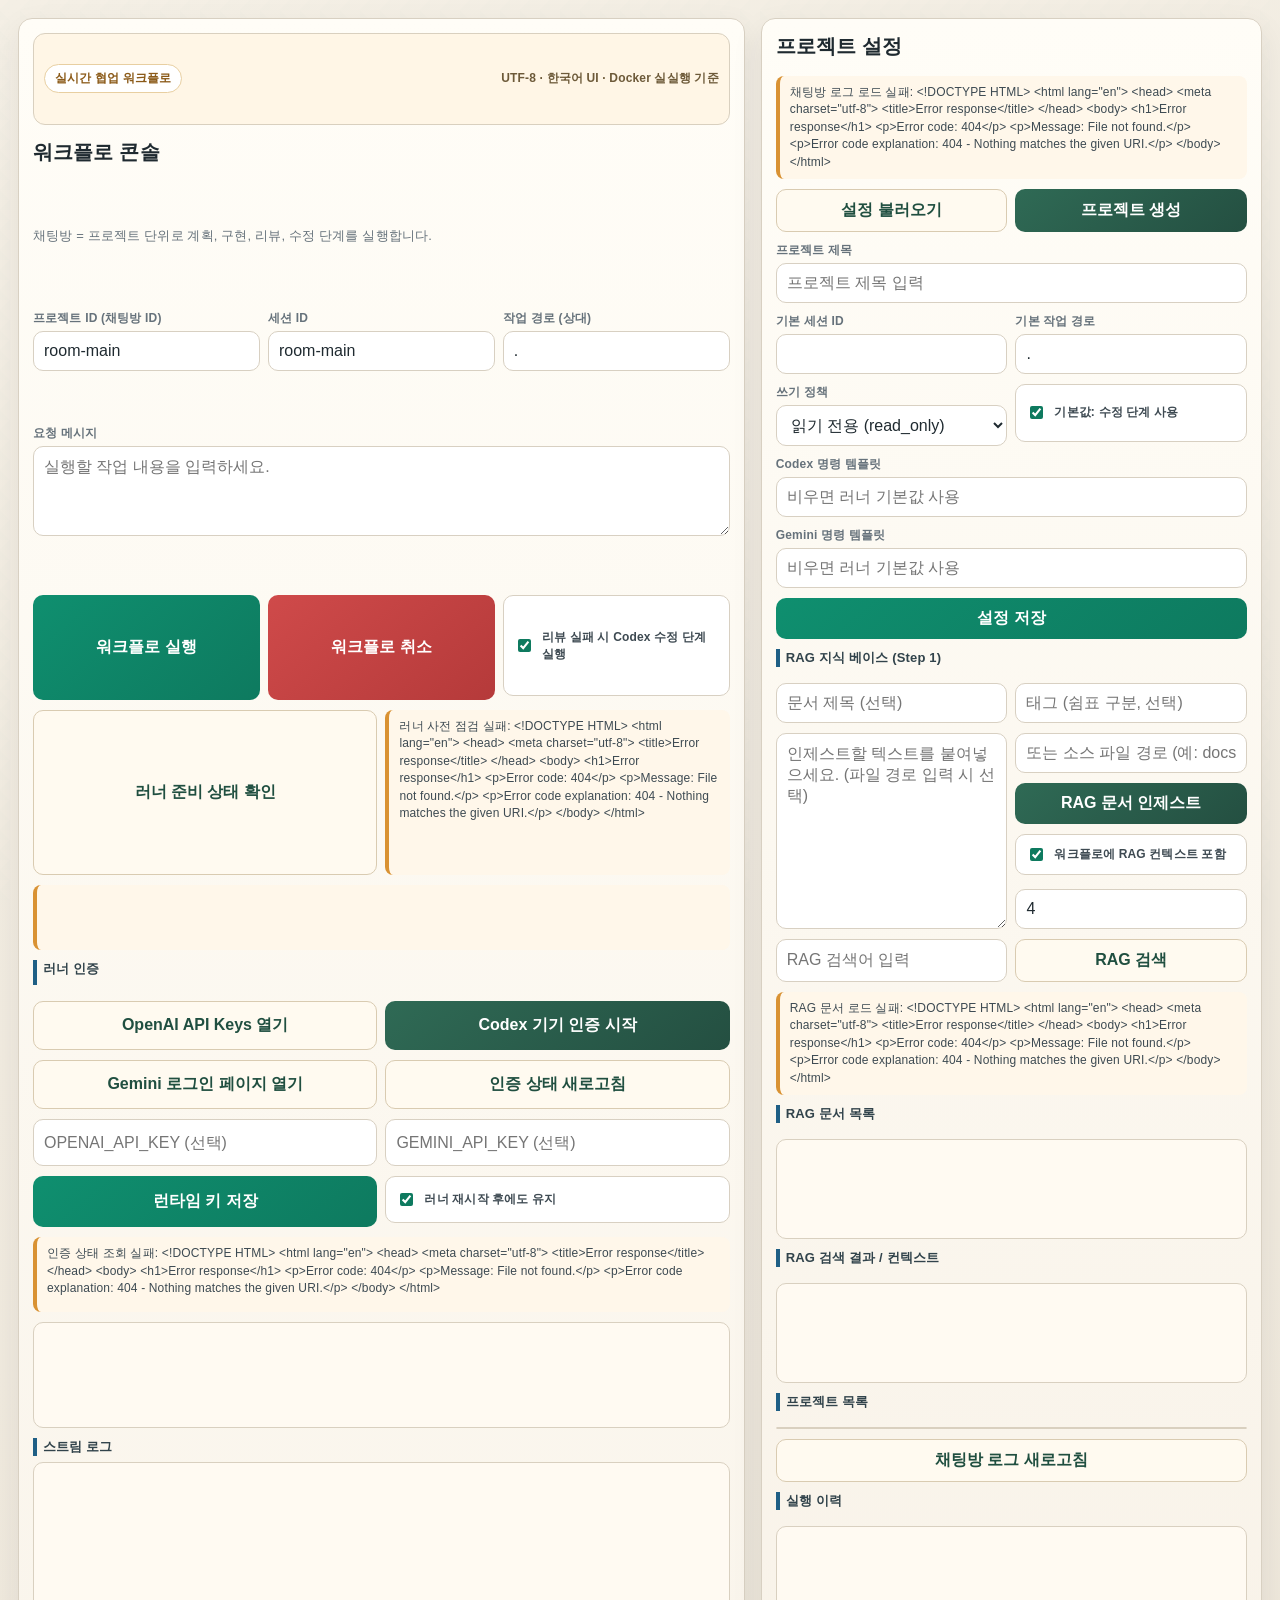
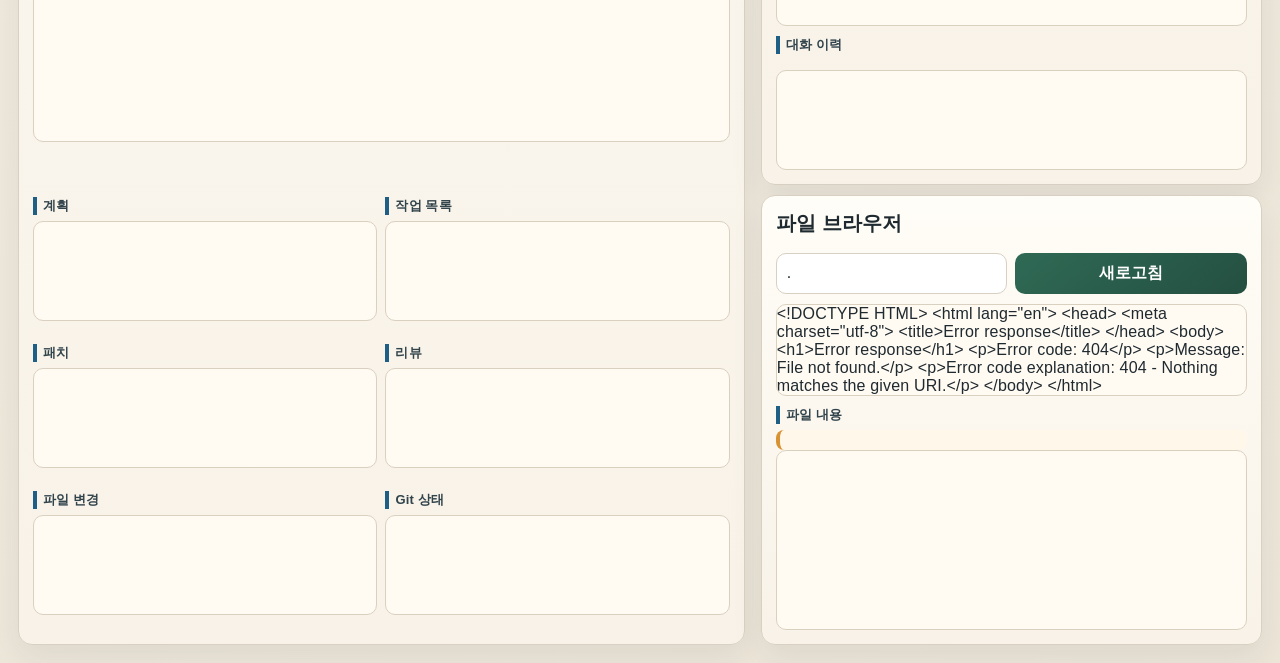
==== commit ca662042: "feat(ui): localize orchestrator dashboard to Korean and refresh visual design" ====
--- a/orchestrator/app/static/index.html
+++ b/orchestrator/app/static/index.html
@@ -1,50 +1,105 @@
-<!doctype html>
+﻿<!doctype html>
 <html lang="ko">
 <head>
   <meta charset="utf-8" />
+  <meta http-equiv="Content-Type" content="text/html; charset=UTF-8" />
   <meta name="viewport" content="width=device-width, initial-scale=1" />
-  <title>LoL Orchestrator</title>
+  <title>LoL 협업 오케스트레이터</title>
   <style>
     :root {
-      --bg: #f3f0e9;
-      --surface: #fffdf8;
-      --ink: #1f2328;
-      --muted: #6a6f76;
-      --line: #d8d2c6;
-      --accent: #0c6b58;
-      --accent-2: #f0a84b;
-      --danger: #a12b2b;
+      --bg: #f4efe5;
+      --surface: #fffdf7;
+      --surface-alt: #f8f2e8;
+      --ink: #1f2a30;
+      --muted: #66727b;
+      --line: #d8d0c2;
+      --accent: #0e7a5f;
+      --accent-2: #d99233;
+      --accent-3: #1f5f85;
+      --danger: #b53a3a;
+      --radius: 14px;
     }
     * { box-sizing: border-box; }
     body {
       margin: 0;
-      font-family: "IBM Plex Sans KR", "Pretendard", sans-serif;
-      background: radial-gradient(circle at top right, #fce9cf 0%, var(--bg) 35%, #ebe5d9 100%);
+      font-family: "Pretendard Variable", "SUIT Variable", "IBM Plex Sans KR", "Noto Sans KR", sans-serif;
+      background:
+        radial-gradient(1200px 480px at 85% -20%, #ffe2b7 0%, transparent 55%),
+        radial-gradient(900px 420px at -5% -20%, #d9f0e7 0%, transparent 50%),
+        linear-gradient(160deg, var(--bg) 0%, #ece5d8 100%);
       color: var(--ink);
+      letter-spacing: 0.01em;
+    }
+    body::before {
+      content: "";
+      position: fixed;
+      inset: 0;
+      pointer-events: none;
+      opacity: 0.14;
+      background-image:
+        linear-gradient(45deg, rgba(14, 122, 95, 0.08) 25%, transparent 25%),
+        linear-gradient(-45deg, rgba(14, 122, 95, 0.08) 25%, transparent 25%);
+      background-size: 20px 20px;
+      background-position: 0 0, 10px 10px;
     }
     .wrap {
+      position: relative;
+      z-index: 1;
       max-width: 1500px;
       margin: 0 auto;
-      padding: 20px;
+      padding: 18px;
       display: grid;
       grid-template-columns: 1.45fr 1fr;
       gap: 16px;
     }
     .card {
-      background: var(--surface);
+      background: linear-gradient(180deg, var(--surface) 0%, var(--surface-alt) 100%);
       border: 1px solid var(--line);
-      border-radius: 14px;
+      border-radius: var(--radius);
       padding: 14px;
-      box-shadow: 0 4px 20px rgba(0, 0, 0, 0.06);
+      box-shadow: 0 12px 32px rgba(33, 43, 48, 0.08);
+      animation: riseIn 220ms ease-out;
+    }
+    @keyframes riseIn {
+      from { opacity: 0; transform: translateY(8px); }
+      to { opacity: 1; transform: translateY(0); }
+    }
+    .hero {
+      display: flex;
+      justify-content: space-between;
+      align-items: center;
+      gap: 10px;
+      margin-bottom: 4px;
+      padding: 8px 10px;
+      border: 1px solid #d9d0bf;
+      border-radius: 12px;
+      background: #fff6e6;
+    }
+    .hero .badge {
+      display: inline-flex;
+      align-items: center;
+      gap: 6px;
+      padding: 5px 10px;
+      border-radius: 999px;
+      border: 1px solid #e8cfa1;
+      background: #fff;
+      color: #8b5a18;
+      font-size: 12px;
+      font-weight: 700;
+    }
+    .hero .small {
+      color: #6d5a39;
+      font-size: 12px;
+      font-weight: 600;
+      text-align: right;
     }
     .title {
+      margin: 0 0 6px 0;
+      font-size: 20px;
+      font-weight: 800;
+    }
+    .subtitle {
       margin: 0 0 10px 0;
-      font-size: 18px;
-      font-weight: 700;
-      letter-spacing: 0.2px;
-    }
-    .subtitle {
-      margin: 0 0 8px 0;
       font-size: 13px;
       color: var(--muted);
     }
@@ -59,7 +114,7 @@
       grid-template-columns: repeat(3, 1fr);
       gap: 8px;
     }
-    label { font-size: 12px; color: var(--muted); display: block; margin-bottom: 3px; }
+    label { font-size: 12px; color: var(--muted); display: block; margin-bottom: 4px; font-weight: 600; }
     input, textarea, button, select {
       width: 100%;
       border: 1px solid var(--line);
@@ -69,39 +124,52 @@
       color: var(--ink);
       font: inherit;
     }
+    input, textarea, select { transition: box-shadow 0.15s ease, border-color 0.15s ease; }
+    input:focus, textarea:focus, select:focus {
+      outline: none;
+      border-color: #5fae95;
+      box-shadow: 0 0 0 3px rgba(14, 122, 95, 0.12);
+    }
     textarea { min-height: 90px; resize: vertical; }
     .btn {
-      background: var(--accent);
+      background: linear-gradient(140deg, #0f8f6f, var(--accent));
       color: white;
       border: none;
-      font-weight: 600;
+      font-weight: 700;
       cursor: pointer;
-    }
-    .btn.secondary { background: #2f4a3f; }
+      transition: transform 0.12s ease, box-shadow 0.12s ease, opacity 0.12s ease;
+    }
+    .btn:hover { transform: translateY(-1px); box-shadow: 0 6px 16px rgba(0, 0, 0, 0.12); }
+    .btn:active { transform: translateY(0); box-shadow: none; }
+    .btn.secondary { background: linear-gradient(140deg, #2f6a55, #244f41); }
     .btn.ghost {
-      background: #f7f3eb;
-      color: #2f4a3f;
-      border: 1px solid var(--line);
-    }
-    .btn.danger { background: var(--danger); }
+      background: #fffaf0;
+      color: #204f40;
+      border: 1px solid #d9cbb1;
+    }
+    .btn.danger { background: linear-gradient(140deg, #cf4a4a, var(--danger)); }
     .status {
       font-size: 12px;
-      color: var(--muted);
+      color: #3d4a52;
       min-height: 20px;
-      border-left: 3px solid var(--accent-2);
-      padding-left: 8px;
+      border-left: 4px solid var(--accent-2);
+      background: #fff7ea;
+      border-radius: 8px;
+      padding: 8px 10px;
+      line-height: 1.45;
     }
     .logs, .panel-content, .file-content {
-      background: #faf8f3;
-      border: 1px solid var(--line);
+      background: #fffaf2;
+      border: 1px solid #d9d0c0;
       border-radius: 10px;
       padding: 10px;
       white-space: pre-wrap;
       font-family: "Cascadia Code", "Consolas", monospace;
       font-size: 12px;
       overflow: auto;
-    }
-    .logs { min-height: 260px; max-height: 360px; }
+      line-height: 1.45;
+    }
+    .logs { min-height: 280px; max-height: 380px; }
     .panel-grid {
       display: grid;
       grid-template-columns: 1fr 1fr;
@@ -110,18 +178,19 @@
     .panel-title {
       margin: 0 0 6px 0;
       font-size: 13px;
-      color: #36414a;
-      border-left: 4px solid var(--accent-2);
+      color: #31434b;
+      border-left: 4px solid var(--accent-3);
       padding-left: 6px;
+      font-weight: 700;
     }
     .panel-content {
       min-height: 100px;
       max-height: 220px;
     }
     .project-list {
-      border: 1px solid var(--line);
+      border: 1px solid #d9d0bf;
       border-radius: 10px;
-      background: #faf8f3;
+      background: #fffaf2;
       max-height: 200px;
       overflow: auto;
     }
@@ -135,12 +204,12 @@
       font-size: 12px;
     }
     .project-row:last-child { border-bottom: none; }
-    .project-row:hover { background: #f1ebdf; }
+    .project-row:hover { background: #f5ecde; }
     .project-row .muted { color: var(--muted); }
     .files-list {
-      border: 1px solid var(--line);
+      border: 1px solid #d9d0bf;
       border-radius: 10px;
-      background: #faf8f3;
+      background: #fffaf2;
       max-height: 220px;
       overflow: auto;
     }
@@ -153,191 +222,213 @@
       cursor: pointer;
       font-size: 12px;
     }
-    .entry:hover { background: #f1ebdf; }
+    .entry:hover { background: #f5ecde; }
     .entry:last-child { border-bottom: none; }
     .entry .type { color: var(--muted); }
+    .checkline {
+      display: flex;
+      align-items: center;
+      gap: 8px;
+      border: 1px solid var(--line);
+      border-radius: 10px;
+      padding: 10px;
+      background: #fff;
+      font-size: 12px;
+      color: #3e4a52;
+      font-weight: 600;
+    }
+    .checkline input { width: auto; accent-color: var(--accent); }
     .file-content { min-height: 180px; max-height: 320px; }
     @media (max-width: 1080px) {
       .wrap { grid-template-columns: 1fr; }
+    }
+    @media (max-width: 720px) {
+      .grid-2, .grid-3 { grid-template-columns: 1fr; }
+      .hero { flex-direction: column; align-items: flex-start; }
+      .hero .small { text-align: left; }
     }
   </style>
 </head>
 <body>
   <div class="wrap">
     <section class="card stack">
-      <h1 class="title">Workflow Console</h1>
-      <p class="subtitle">채팅방 = 프로젝트 단위로 워크플로를 실행합니다.</p>
+      <div class="hero">
+        <div class="badge">실시간 협업 워크플로</div>
+        <div class="small">UTF-8 · 한국어 UI · Docker 실실행 기준</div>
+      </div>
+      <h1 class="title">워크플로 콘솔</h1>
+      <p class="subtitle">채팅방 = 프로젝트 단위로 계획, 구현, 리뷰, 수정 단계를 실행합니다.</p>
 
       <div class="grid-3">
         <div>
-          <label for="projectId">Project ID (Room ID)</label>
+          <label for="projectId">프로젝트 ID (채팅방 ID)</label>
           <input id="projectId" value="room-main" />
         </div>
         <div>
-          <label for="sessionId">Session ID</label>
+          <label for="sessionId">세션 ID</label>
           <input id="sessionId" value="room-main" />
         </div>
         <div>
-          <label for="cwdRelative">CWD relative</label>
+          <label for="cwdRelative">작업 경로 (상대)</label>
           <input id="cwdRelative" value="." />
         </div>
       </div>
 
       <div>
-        <label for="message">Prompt</label>
-        <textarea id="message" placeholder="요청을 입력하세요."></textarea>
+        <label for="message">요청 메시지</label>
+        <textarea id="message" placeholder="실행할 작업 내용을 입력하세요."></textarea>
       </div>
 
       <div class="grid-3">
-        <button id="sendBtn" class="btn">Run Workflow</button>
-        <button id="cancelBtn" class="btn danger">Cancel Workflow</button>
-        <label style="display:flex;align-items:center;gap:8px;border:1px solid var(--line);border-radius:10px;padding:10px;background:#fff;">
+        <button id="sendBtn" class="btn">워크플로 실행</button>
+        <button id="cancelBtn" class="btn danger">워크플로 취소</button>
+        <label class="checkline">
           <input id="enableFix" type="checkbox" checked style="width:auto;" />
-          Review FAIL 시 Codex Fix 실행
+          리뷰 실패 시 Codex 수정 단계 실행
         </label>
       </div>
 
       <div class="grid-2">
-        <button id="checkRunnerBtn" class="btn ghost">Check Runner Readiness</button>
+        <button id="checkRunnerBtn" class="btn ghost">러너 준비 상태 확인</button>
         <div id="runnerReadiness" class="status"></div>
       </div>
       <div id="workflowStatus" class="status"></div>
       <div class="stack">
-        <h3 class="panel-title">Runner Auth</h3>
+        <h3 class="panel-title">러너 인증</h3>
         <div class="grid-2">
-          <button id="openCodexLoginBtn" class="btn ghost">Open OpenAI API Keys</button>
-          <button id="startCodexDeviceBtn" class="btn secondary">Start Codex Device Auth</button>
+          <button id="openCodexLoginBtn" class="btn ghost">OpenAI API Keys 열기</button>
+          <button id="startCodexDeviceBtn" class="btn secondary">Codex 기기 인증 시작</button>
         </div>
         <div class="grid-2">
-          <button id="openGeminiLoginBtn" class="btn ghost">Open Gemini Login Page</button>
-          <button id="refreshAuthStatusBtn" class="btn ghost">Refresh Auth Status</button>
+          <button id="openGeminiLoginBtn" class="btn ghost">Gemini 로그인 페이지 열기</button>
+          <button id="refreshAuthStatusBtn" class="btn ghost">인증 상태 새로고침</button>
         </div>
         <div class="grid-2">
-          <input id="openaiApiKeyInput" type="password" placeholder="OPENAI_API_KEY (optional)" />
-          <input id="geminiApiKeyInput" type="password" placeholder="GEMINI_API_KEY (optional)" />
+          <input id="openaiApiKeyInput" type="password" placeholder="OPENAI_API_KEY (선택)" />
+          <input id="geminiApiKeyInput" type="password" placeholder="GEMINI_API_KEY (선택)" />
         </div>
         <div class="grid-2">
-          <button id="saveRuntimeKeysBtn" class="btn">Save Runtime Keys</button>
-          <label style="display:flex;align-items:center;gap:8px;border:1px solid var(--line);border-radius:10px;padding:10px;background:#fff;">
+          <button id="saveRuntimeKeysBtn" class="btn">런타임 키 저장</button>
+          <label class="checkline">
             <input id="persistRuntimeKeys" type="checkbox" checked style="width:auto;" />
-            persist in runner
+            러너 재시작 후에도 유지
           </label>
         </div>
         <div id="authStatus" class="status"></div>
         <div id="authLogs" class="panel-content"></div>
       </div>
       <div>
-        <h3 class="panel-title">Stream Logs</h3>
+        <h3 class="panel-title">스트림 로그</h3>
         <div id="logs" class="logs"></div>
       </div>
 
       <div class="panel-grid">
-        <div><h3 class="panel-title">Plan</h3><div id="panel-plan" class="panel-content"></div></div>
-        <div><h3 class="panel-title">Tasks</h3><div id="panel-tasks" class="panel-content"></div></div>
-        <div><h3 class="panel-title">Patch</h3><div id="panel-patch" class="panel-content"></div></div>
-        <div><h3 class="panel-title">Review</h3><div id="panel-review" class="panel-content"></div></div>
-        <div><h3 class="panel-title">Files</h3><div id="panel-files" class="panel-content"></div></div>
-        <div><h3 class="panel-title">Git</h3><div id="panel-git" class="panel-content"></div></div>
+        <div><h3 class="panel-title">계획</h3><div id="panel-plan" class="panel-content"></div></div>
+        <div><h3 class="panel-title">작업 목록</h3><div id="panel-tasks" class="panel-content"></div></div>
+        <div><h3 class="panel-title">패치</h3><div id="panel-patch" class="panel-content"></div></div>
+        <div><h3 class="panel-title">리뷰</h3><div id="panel-review" class="panel-content"></div></div>
+        <div><h3 class="panel-title">파일 변경</h3><div id="panel-files" class="panel-content"></div></div>
+        <div><h3 class="panel-title">Git 상태</h3><div id="panel-git" class="panel-content"></div></div>
       </div>
     </section>
 
     <section class="stack">
       <section class="card stack">
-        <h2 class="title">Project Settings</h2>
+        <h2 class="title">프로젝트 설정</h2>
         <div id="settingsStatus" class="status"></div>
 
         <div class="grid-2">
-          <button id="loadSettingsBtn" class="btn ghost">Load Settings</button>
-          <button id="createProjectBtn" class="btn secondary">Create Project</button>
+          <button id="loadSettingsBtn" class="btn ghost">설정 불러오기</button>
+          <button id="createProjectBtn" class="btn secondary">프로젝트 생성</button>
         </div>
 
         <div>
-          <label for="projectTitle">Title</label>
-          <input id="projectTitle" placeholder="프로젝트 제목" />
+          <label for="projectTitle">프로젝트 제목</label>
+          <input id="projectTitle" placeholder="프로젝트 제목 입력" />
         </div>
 
         <div class="grid-2">
           <div>
-            <label for="defaultSessionId">Default Session ID</label>
+            <label for="defaultSessionId">기본 세션 ID</label>
             <input id="defaultSessionId" />
           </div>
           <div>
-            <label for="defaultCwdRelative">Default CWD</label>
+            <label for="defaultCwdRelative">기본 작업 경로</label>
             <input id="defaultCwdRelative" value="." />
           </div>
         </div>
 
         <div class="grid-2">
           <div>
-            <label for="writePolicy">Write Policy</label>
+            <label for="writePolicy">쓰기 정책</label>
             <select id="writePolicy">
-              <option value="read_only">read_only</option>
-              <option value="write_enabled">write_enabled</option>
+              <option value="read_only">읽기 전용 (read_only)</option>
+              <option value="write_enabled">쓰기 허용 (write_enabled)</option>
             </select>
           </div>
-          <label style="display:flex;align-items:center;gap:8px;border:1px solid var(--line);border-radius:10px;padding:10px;background:#fff;">
+          <label class="checkline">
             <input id="defaultEnableFix" type="checkbox" checked style="width:auto;" />
-            default enable_fix
+            기본값: 수정 단계 사용
           </label>
         </div>
 
         <div>
-          <label for="codexCmdTemplate">Codex CMD Template</label>
-          <input id="codexCmdTemplate" placeholder="(empty = runner default)" />
+          <label for="codexCmdTemplate">Codex 명령 템플릿</label>
+          <input id="codexCmdTemplate" placeholder="비우면 러너 기본값 사용" />
         </div>
         <div>
-          <label for="geminiCmdTemplate">Gemini CMD Template</label>
-          <input id="geminiCmdTemplate" placeholder="(empty = runner default)" />
-        </div>
-
-        <button id="saveSettingsBtn" class="btn">Save Settings</button>
-
-        <h3 class="panel-title">RAG Knowledge Base (Step 1)</h3>
+          <label for="geminiCmdTemplate">Gemini 명령 템플릿</label>
+          <input id="geminiCmdTemplate" placeholder="비우면 러너 기본값 사용" />
+        </div>
+
+        <button id="saveSettingsBtn" class="btn">설정 저장</button>
+
+        <h3 class="panel-title">RAG 지식 베이스 (Step 1)</h3>
         <div class="grid-2">
-          <input id="ragDocTitle" placeholder="Document title (optional)" />
-          <input id="ragDocTags" placeholder="tags comma separated (optional)" />
+          <input id="ragDocTitle" placeholder="문서 제목 (선택)" />
+          <input id="ragDocTags" placeholder="태그 (쉼표 구분, 선택)" />
         </div>
         <div class="grid-2">
-          <textarea id="ragDocContent" placeholder="Paste text to ingest (optional if source path is set)"></textarea>
+          <textarea id="ragDocContent" placeholder="인제스트할 텍스트를 붙여넣으세요. (파일 경로 입력 시 선택)"></textarea>
           <div class="stack">
-            <input id="ragSourcePath" placeholder="or source file path (e.g. docs/README.md)" />
-            <button id="ingestRagDocBtn" class="btn secondary">Ingest RAG Document</button>
-            <label style="display:flex;align-items:center;gap:8px;border:1px solid var(--line);border-radius:10px;padding:10px;background:#fff;">
+            <input id="ragSourcePath" placeholder="또는 소스 파일 경로 (예: docs/README.md)" />
+            <button id="ingestRagDocBtn" class="btn secondary">RAG 문서 인제스트</button>
+            <label class="checkline">
               <input id="includeRagInChat" type="checkbox" checked style="width:auto;" />
-              include RAG context in workflow
+              워크플로에 RAG 컨텍스트 포함
             </label>
             <input id="ragTopK" type="number" min="1" max="20" value="4" />
           </div>
         </div>
         <div class="grid-2">
-          <input id="ragQuery" placeholder="RAG query for preview/search" />
-          <button id="searchRagBtn" class="btn ghost">Search RAG</button>
+          <input id="ragQuery" placeholder="RAG 검색어 입력" />
+          <button id="searchRagBtn" class="btn ghost">RAG 검색</button>
         </div>
         <div id="ragStatus" class="status"></div>
-        <h3 class="panel-title">RAG Documents</h3>
+        <h3 class="panel-title">RAG 문서 목록</h3>
         <div id="ragDocs" class="panel-content"></div>
-        <h3 class="panel-title">RAG Search Hits / Context</h3>
+        <h3 class="panel-title">RAG 검색 결과 / 컨텍스트</h3>
         <div id="ragHits" class="panel-content"></div>
 
-        <h3 class="panel-title">Projects</h3>
+        <h3 class="panel-title">프로젝트 목록</h3>
         <div id="projectList" class="project-list"></div>
 
-        <button id="refreshRoomLogsBtn" class="btn ghost">Refresh Room Logs</button>
-        <h3 class="panel-title">Run History</h3>
+        <button id="refreshRoomLogsBtn" class="btn ghost">채팅방 로그 새로고침</button>
+        <h3 class="panel-title">실행 이력</h3>
         <div id="runHistory" class="panel-content"></div>
-        <h3 class="panel-title">Conversation History</h3>
+        <h3 class="panel-title">대화 이력</h3>
         <div id="conversationHistory" class="panel-content"></div>
       </section>
 
       <section class="card stack">
-        <h2 class="title">File Browser</h2>
+        <h2 class="title">파일 브라우저</h2>
         <div class="grid-2">
           <input id="browsePath" value="." />
-          <button id="refreshFiles" class="btn secondary">Refresh</button>
+          <button id="refreshFiles" class="btn secondary">새로고침</button>
         </div>
         <div id="filesList" class="files-list"></div>
         <div>
-          <h3 class="panel-title">File Content</h3>
+          <h3 class="panel-title">파일 내용</h3>
           <div id="filePath" class="status"></div>
           <div id="fileContent" class="file-content"></div>
         </div>
@@ -442,14 +533,14 @@
           list.appendChild(row);
         }
       } catch (err) {
-        setStatus(settingsStatus, `projects load failed: ${String(err.message || err)}`);
+        setStatus(settingsStatus, `프로젝트 목록 불러오기 실패: ${String(err.message || err)}`);
       }
     }
 
     function summarizeRunnerIssues(issues) {
       if (!Array.isArray(issues) || issues.length === 0) return "";
       return issues.slice(0, 4).map((issue) => {
-        const msg = (issue && issue.message) ? issue.message : "unknown issue";
+        const msg = (issue && issue.message) ? issue.message : "알 수 없는 이슈";
         const action = (issue && issue.action) ? ` -> ${issue.action}` : "";
         return `${msg}${action}`;
       }).join(" | ");
@@ -461,16 +552,16 @@
         const data = await apiJson(`/api/runner/preflight?cwd_relative=${encodeURIComponent(cwd)}`);
         if (data.ready) {
           runnerReady = true;
-          setStatus(runnerReadiness, "runner ready (CLI/auth/git checks passed)");
+          setStatus(runnerReadiness, "러너 준비 완료 (CLI/인증/Git 점검 통과)");
           return true;
         }
         runnerReady = false;
         const detail = summarizeRunnerIssues(data.issues);
-        setStatus(runnerReadiness, `runner NOT ready: ${detail}`);
+        setStatus(runnerReadiness, `러너 준비 미완료: ${detail}`);
         return false;
       } catch (err) {
         runnerReady = false;
-        setStatus(runnerReadiness, `runner preflight failed: ${String(err.message || err)}`);
+        setStatus(runnerReadiness, `러너 사전 점검 실패: ${String(err.message || err)}`);
         return false;
       }
     }
@@ -480,21 +571,21 @@
         authUrls = await apiJson("/api/runner/auth/urls");
         return authUrls;
       } catch (err) {
-        setStatus(authStatus, `auth url load failed: ${String(err.message || err)}`);
+        setStatus(authStatus, `인증 URL 조회 실패: ${String(err.message || err)}`);
         return {};
       }
     }
 
     function openExternal(url) {
       if (!url) {
-        setStatus(authStatus, "auth url is not available");
+        setStatus(authStatus, "열 수 있는 인증 URL이 없습니다.");
         return;
       }
       const popup = window.open(url, "_blank", "noopener,noreferrer");
       if (!popup) {
-        setStatus(authStatus, `popup blocked. open manually: ${url}`);
+        setStatus(authStatus, `팝업이 차단됐습니다. 수동으로 열어주세요: ${url}`);
       } else {
-        setStatus(authStatus, `opened: ${url}`);
+        setStatus(authStatus, `열림: ${url}`);
       }
     }
 
@@ -505,12 +596,12 @@
         const gemini = data.gemini || {};
         setStatus(
           authStatus,
-          `codex=${codex.ready ? "ready" : "not_ready"} (${codex.detail || "-"}) | `
-          + `gemini=${gemini.ready ? "ready" : "not_ready"} (${gemini.detail || "-"})`
+          `Codex=${codex.ready ? "준비됨" : "미준비"} (${codex.detail || "-"}) | `
+          + `Gemini=${gemini.ready ? "준비됨" : "미준비"} (${gemini.detail || "-"})`
         );
         return data;
       } catch (err) {
-        setStatus(authStatus, `auth status failed: ${String(err.message || err)}`);
+        setStatus(authStatus, `인증 상태 조회 실패: ${String(err.message || err)}`);
         return null;
       }
     }
@@ -527,11 +618,11 @@
             persist: !!el("persistRuntimeKeys").checked
           })
         });
-        setStatus(authStatus, "runtime keys updated");
+        setStatus(authStatus, "런타임 키 저장 완료");
         await refreshAuthRuntime();
         await refreshRunnerReadiness();
       } catch (err) {
-        setStatus(authStatus, `set runtime keys failed: ${String(err.message || err)}`);
+        setStatus(authStatus, `런타임 키 저장 실패: ${String(err.message || err)}`);
       }
     }
 
@@ -553,12 +644,12 @@
           })
         });
       } catch (err) {
-        setStatus(authStatus, `start codex device auth failed: ${String(err.message || err)}`);
+        setStatus(authStatus, `Codex 기기 인증 시작 실패: ${String(err.message || err)}`);
         return;
       }
 
       const jobId = data.job_id;
-      setStatus(authStatus, `codex device auth started: ${jobId}`);
+      setStatus(authStatus, `Codex 기기 인증 시작: ${jobId}`);
       authSource = new EventSource(`/api/runner/jobs/stream/${encodeURIComponent(jobId)}`);
       authSource.onmessage = async (event) => {
         try {
@@ -569,18 +660,18 @@
             if (lowered.includes("cloudflare") || lowered.includes("400 bad request")) {
               setStatus(
                 authStatus,
-                "device auth blocked (cloudflare). use OpenAI API key page + Save Runtime Keys flow."
+                "Cloudflare 400으로 기기 인증이 차단되었습니다. OpenAI API Keys에서 키 발급 후 런타임 키 저장 경로를 사용하세요."
               );
             }
             const urlMatch = String(payload.message || "").match(/https?:\/\/[^\s]+/);
             if (urlMatch && urlMatch[0]) {
-              appendAuthLog(`[hint] open this url: ${urlMatch[0]}`);
+              appendAuthLog(`[안내] 아래 URL을 브라우저에서 여세요: ${urlMatch[0]}`);
             }
           } else {
             appendAuthLog(JSON.stringify(payload));
             if (payload.type === "meta" && payload.event === "finished") {
               const statusPayload = await apiJson(`/api/runner/jobs/${encodeURIComponent(jobId)}`);
-              setStatus(authStatus, `codex device auth finished: ${statusPayload.status} (rc=${statusPayload.return_code})`);
+              setStatus(authStatus, `Codex 기기 인증 종료: ${statusPayload.status} (rc=${statusPayload.return_code})`);
               authSource.close();
               authSource = null;
               await refreshAuthRuntime();
@@ -588,11 +679,11 @@
             }
           }
         } catch (err) {
-          appendAuthLog(`parse error: ${String(err.message || err)}`);
+          appendAuthLog(`파싱 오류: ${String(err.message || err)}`);
         }
       };
       authSource.onerror = () => {
-        appendAuthLog("[stream] auth stream disconnected");
+        appendAuthLog("[스트림] 인증 로그 스트림 연결 종료");
       };
     }
 
@@ -600,7 +691,7 @@
       const rows = (items || []).slice(0, 20).map((item) => {
         return `${item.workflow_job_id} | ${item.status} | ${item.updated_at || "-"}`;
       });
-      runHistory.textContent = rows.length ? rows.join("\n") : "(no runs)";
+      runHistory.textContent = rows.length ? rows.join("\n") : "(실행 이력 없음)";
     }
 
     function renderConversation(items) {
@@ -614,7 +705,7 @@
         }
         return `[${src}] ${JSON.stringify(item)}`;
       });
-      conversationHistory.textContent = rows.length ? rows.join("\n") : "(no conversation events)";
+      conversationHistory.textContent = rows.length ? rows.join("\n") : "(대화 이벤트 없음)";
     }
 
     function renderRagDocuments(items) {
@@ -625,7 +716,7 @@
         const chars = item.char_count || 0;
         return `${item.document_id} | ${title} | src=${source} | chunks=${chunks} | chars=${chars}`;
       });
-      ragDocs.textContent = rows.length ? rows.join("\n") : "(no RAG documents)";
+      ragDocs.textContent = rows.length ? rows.join("\n") : "(RAG 문서 없음)";
     }
 
     function renderRagHits(hits, context) {
@@ -637,30 +728,30 @@
         blocks.push(hitRows.join("\n\n"));
       }
       if (context) {
-        blocks.push("---- context preview ----\n" + context);
-      }
-      ragHits.textContent = blocks.length ? blocks.join("\n\n") : "(no hits)";
+        blocks.push("---- 컨텍스트 미리보기 ----\n" + context);
+      }
+      ragHits.textContent = blocks.length ? blocks.join("\n\n") : "(검색 결과 없음)";
     }
 
     async function refreshRagDocuments() {
       const projectId = el("projectId").value.trim();
       if (!projectId) {
-        setStatus(ragStatus, "project_id is required");
+        setStatus(ragStatus, "프로젝트 ID는 필수입니다.");
         return;
       }
       try {
         const data = await apiJson(`/api/projects/${encodeURIComponent(projectId)}/rag/documents`);
         renderRagDocuments(data.items || []);
-        setStatus(ragStatus, `RAG docs loaded: ${data.items ? data.items.length : 0}`);
-      } catch (err) {
-        setStatus(ragStatus, `RAG docs load failed: ${String(err.message || err)}`);
+        setStatus(ragStatus, `RAG 문서 로드 완료: ${data.items ? data.items.length : 0}개`);
+      } catch (err) {
+        setStatus(ragStatus, `RAG 문서 로드 실패: ${String(err.message || err)}`);
       }
     }
 
     async function ingestRagDocument() {
       const projectId = el("projectId").value.trim();
       if (!projectId) {
-        setStatus(ragStatus, "project_id is required");
+        setStatus(ragStatus, "프로젝트 ID는 필수입니다.");
         return;
       }
       const sourcePath = el("ragSourcePath").value.trim();
@@ -683,10 +774,10 @@
           body: JSON.stringify(body)
         });
         const item = data.item || {};
-        setStatus(ragStatus, `RAG document ingested: ${item.document_id || "-"}`);
+        setStatus(ragStatus, `RAG 문서 인제스트 완료: ${item.document_id || "-"}`);
         await refreshRagDocuments();
       } catch (err) {
-        setStatus(ragStatus, `RAG ingest failed: ${String(err.message || err)}`);
+        setStatus(ragStatus, `RAG 인제스트 실패: ${String(err.message || err)}`);
       }
     }
 
@@ -694,11 +785,11 @@
       const projectId = el("projectId").value.trim();
       const query = el("ragQuery").value.trim();
       if (!projectId) {
-        setStatus(ragStatus, "project_id is required");
+        setStatus(ragStatus, "프로젝트 ID는 필수입니다.");
         return;
       }
       if (!query) {
-        setStatus(ragStatus, "RAG query is required");
+        setStatus(ragStatus, "RAG 검색어를 입력하세요.");
         return;
       }
       const topK = Number(el("ragTopK").value) || 4;
@@ -708,16 +799,16 @@
           body: JSON.stringify({ query, top_k: Math.max(1, Math.min(20, topK)), max_chars: 2400 })
         });
         renderRagHits(data.hits || [], data.context || "");
-        setStatus(ragStatus, `RAG search done: ${data.hits ? data.hits.length : 0} hits`);
-      } catch (err) {
-        setStatus(ragStatus, `RAG search failed: ${String(err.message || err)}`);
+        setStatus(ragStatus, `RAG 검색 완료: ${data.hits ? data.hits.length : 0}건`);
+      } catch (err) {
+        setStatus(ragStatus, `RAG 검색 실패: ${String(err.message || err)}`);
       }
     }
 
     async function refreshRoomLogs() {
       const projectId = el("projectId").value.trim();
       if (!projectId) {
-        setStatus(settingsStatus, "project_id is required");
+        setStatus(settingsStatus, "프로젝트 ID는 필수입니다.");
         return;
       }
       try {
@@ -726,14 +817,14 @@
         renderRuns(runs.items || []);
         renderConversation(conversation.items || []);
       } catch (err) {
-        setStatus(settingsStatus, `room logs load failed: ${String(err.message || err)}`);
+        setStatus(settingsStatus, `채팅방 로그 로드 실패: ${String(err.message || err)}`);
       }
     }
 
     async function loadSettings() {
       const projectId = el("projectId").value.trim();
       if (!projectId) {
-        setStatus(settingsStatus, "project_id is required");
+        setStatus(settingsStatus, "프로젝트 ID는 필수입니다.");
         return;
       }
       try {
@@ -741,16 +832,16 @@
         applySettings(data);
         await refreshRoomLogs();
         await refreshRagDocuments();
-        setStatus(settingsStatus, `loaded settings: ${projectId}`);
-      } catch (err) {
-        setStatus(settingsStatus, `load failed: ${String(err.message || err)}`);
+        setStatus(settingsStatus, `설정 불러오기 완료: ${projectId}`);
+      } catch (err) {
+        setStatus(settingsStatus, `설정 불러오기 실패: ${String(err.message || err)}`);
       }
     }
 
     async function createProject() {
       const projectId = el("projectId").value.trim();
       if (!projectId) {
-        setStatus(settingsStatus, "project_id is required");
+        setStatus(settingsStatus, "프로젝트 ID는 필수입니다.");
         return;
       }
       try {
@@ -765,16 +856,16 @@
         await refreshProjects();
         await refreshRoomLogs();
         await refreshRagDocuments();
-        setStatus(settingsStatus, `created project: ${projectId}`);
-      } catch (err) {
-        setStatus(settingsStatus, `create failed: ${String(err.message || err)}`);
+        setStatus(settingsStatus, `프로젝트 생성 완료: ${projectId}`);
+      } catch (err) {
+        setStatus(settingsStatus, `프로젝트 생성 실패: ${String(err.message || err)}`);
       }
     }
 
     async function saveSettings() {
       const projectId = el("projectId").value.trim();
       if (!projectId) {
-        setStatus(settingsStatus, "project_id is required");
+        setStatus(settingsStatus, "프로젝트 ID는 필수입니다.");
         return;
       }
       try {
@@ -794,9 +885,9 @@
         await refreshProjects();
         await refreshRoomLogs();
         await refreshRagDocuments();
-        setStatus(settingsStatus, `saved settings: ${projectId}`);
-      } catch (err) {
-        setStatus(settingsStatus, `save failed: ${String(err.message || err)}`);
+        setStatus(settingsStatus, `설정 저장 완료: ${projectId}`);
+      } catch (err) {
+        setStatus(settingsStatus, `설정 저장 실패: ${String(err.message || err)}`);
       }
     }
 
@@ -819,16 +910,16 @@
 
       const ready = await refreshRunnerReadiness();
       if (!ready) {
-        setStatus(workflowStatus, "workflow start blocked: runner is not ready (install/auth first).");
+        setStatus(workflowStatus, "실행 차단: 러너 준비 상태를 먼저 통과해야 합니다. (설치/인증 확인)");
         return;
       }
 
       if (!payload.project_id) {
-        setStatus(workflowStatus, "project_id is required");
+        setStatus(workflowStatus, "프로젝트 ID는 필수입니다.");
         return;
       }
       if (!payload.message || !payload.message.trim()) {
-        setStatus(workflowStatus, "message is required");
+        setStatus(workflowStatus, "요청 메시지를 입력하세요.");
         return;
       }
 
@@ -839,11 +930,11 @@
           body: JSON.stringify(payload)
         });
       } catch (err) {
-        setStatus(workflowStatus, `workflow start failed: ${String(err.message || err)}`);
-        return;
-      }
-
-      setStatus(workflowStatus, `workflow_job_id=${data.workflow_job_id} (project=${data.project_id})`);
+        setStatus(workflowStatus, `워크플로 시작 실패: ${String(err.message || err)}`);
+        return;
+      }
+
+      setStatus(workflowStatus, `워크플로 시작됨: ${data.workflow_job_id} (프로젝트=${data.project_id})`);
       currentWorkflowJobId = data.workflow_job_id;
       setTimeout(() => refreshRoomLogs(), 800);
       source = new EventSource(`/api/workflow/stream/${data.workflow_job_id}`);
@@ -852,10 +943,10 @@
           const payload = JSON.parse(event.data);
           handleWorkflowEvent(payload);
         } catch (err) {
-          appendLog("parse error: " + String(err));
+          appendLog("파싱 오류: " + String(err));
         }
       };
-      source.onerror = () => appendLog("[stream] disconnected");
+      source.onerror = () => appendLog("[스트림] 연결이 종료되었습니다.");
     }
 
     function handleWorkflowEvent(evt) {
@@ -871,7 +962,7 @@
       }
 
       if (evt.type === "artifact") {
-        appendLog(`${tag} artifact=${evt.name}`);
+        appendLog(`${tag} 산출물=${evt.name}`);
         if (panels[evt.name]) {
           panels[evt.name].textContent = evt.content || "";
         }
@@ -880,17 +971,17 @@
 
       appendLog(`${tag} ${JSON.stringify(evt)}`);
       if (evt.type === "meta" && evt.event === "finished") {
-        setStatus(workflowStatus, `completed: ${evt.status}`);
+        setStatus(workflowStatus, `완료: ${evt.status}`);
         currentWorkflowJobId = null;
         if (source) { source.close(); source = null; }
       }
       if (evt.type === "meta" && evt.event === "error") {
-        setStatus(workflowStatus, `failed: ${evt.message || "unknown"}`);
+        setStatus(workflowStatus, `실패: ${evt.message || "알 수 없는 오류"}`);
         currentWorkflowJobId = null;
         if (source) { source.close(); source = null; }
       }
       if (evt.type === "meta" && evt.event === "canceled") {
-        setStatus(workflowStatus, "canceled");
+        setStatus(workflowStatus, "취소됨");
         currentWorkflowJobId = null;
         if (source) { source.close(); source = null; }
       }
@@ -898,14 +989,14 @@
 
     async function cancelWorkflow() {
       if (!currentWorkflowJobId) {
-        setStatus(workflowStatus, "no running workflow");
+        setStatus(workflowStatus, "현재 실행 중인 워크플로가 없습니다.");
         return;
       }
       try {
         await apiJson(`/api/workflow/${encodeURIComponent(currentWorkflowJobId)}/cancel`, { method: "POST" });
-        setStatus(workflowStatus, `cancel requested: ${currentWorkflowJobId}`);
-      } catch (err) {
-        setStatus(workflowStatus, `cancel failed: ${String(err.message || err)}`);
+        setStatus(workflowStatus, `취소 요청 전송: ${currentWorkflowJobId}`);
+      } catch (err) {
+        setStatus(workflowStatus, `취소 실패: ${String(err.message || err)}`);
       }
     }
 
